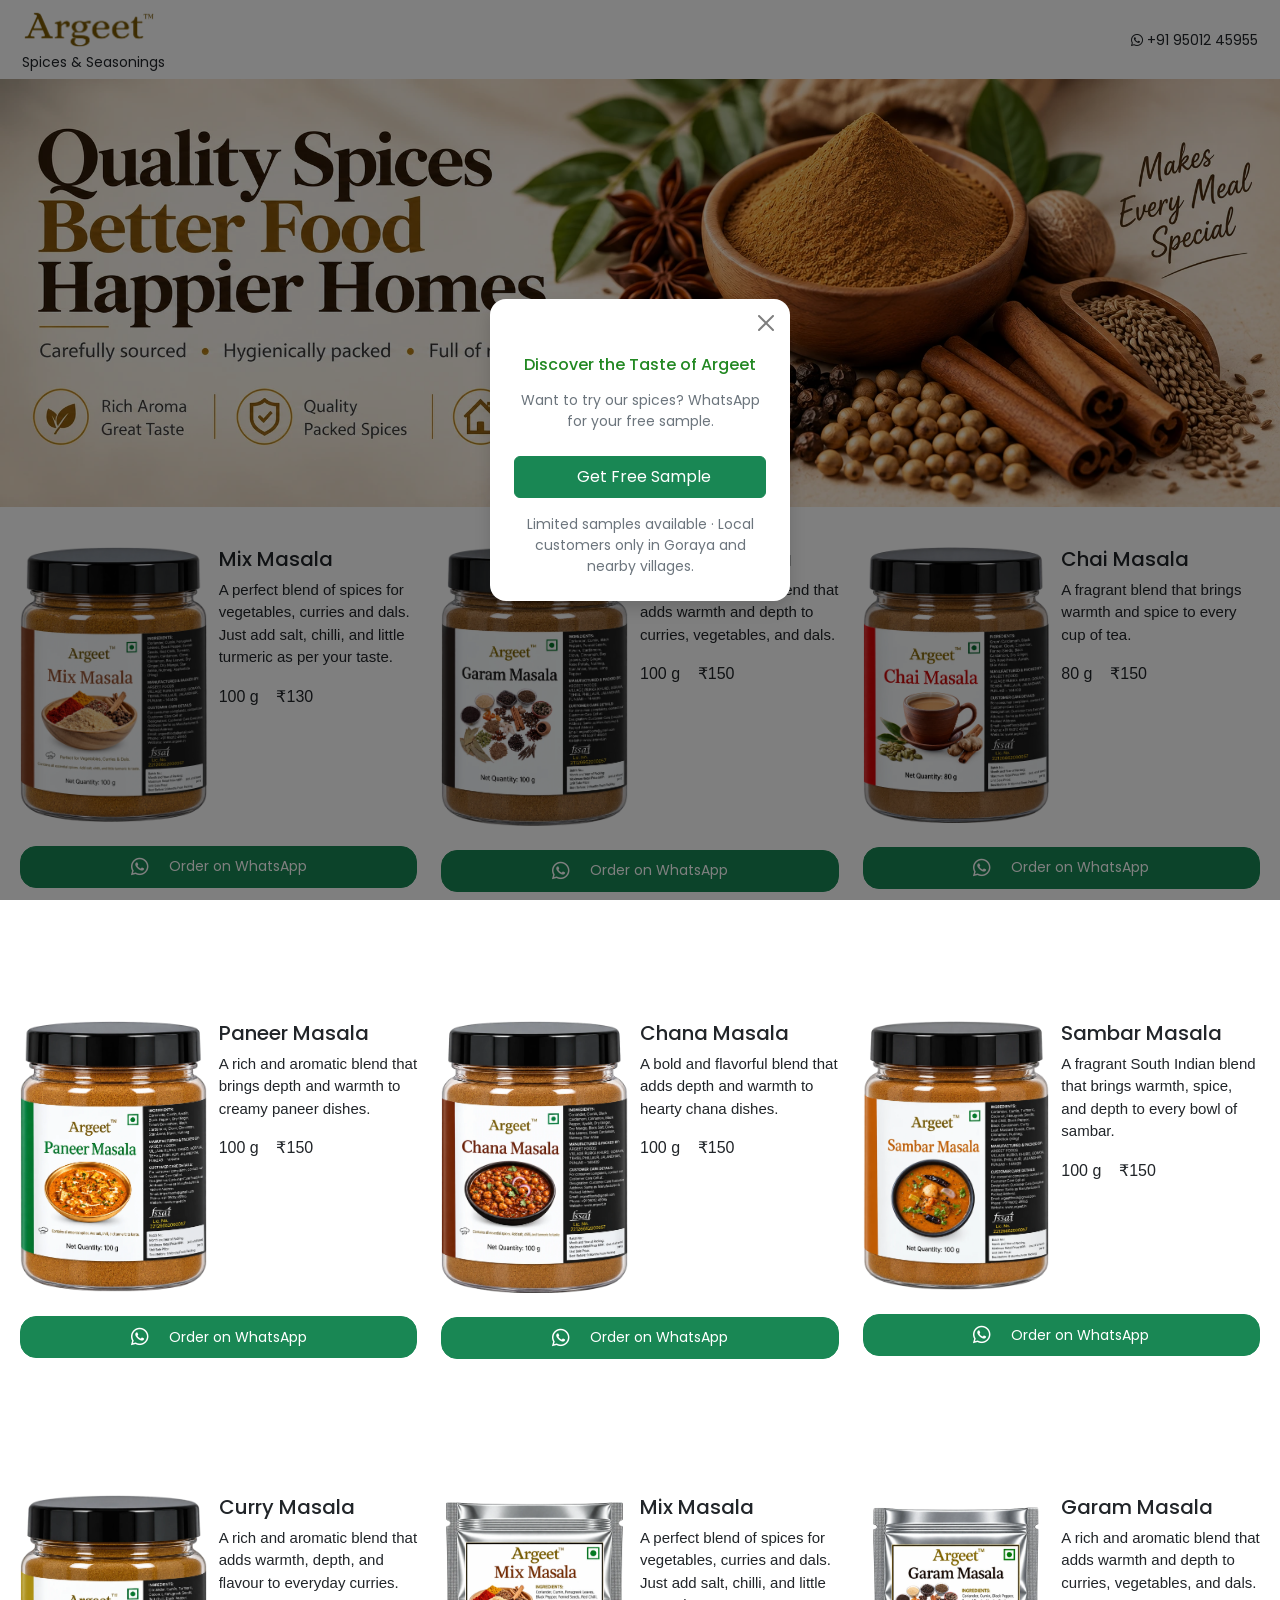
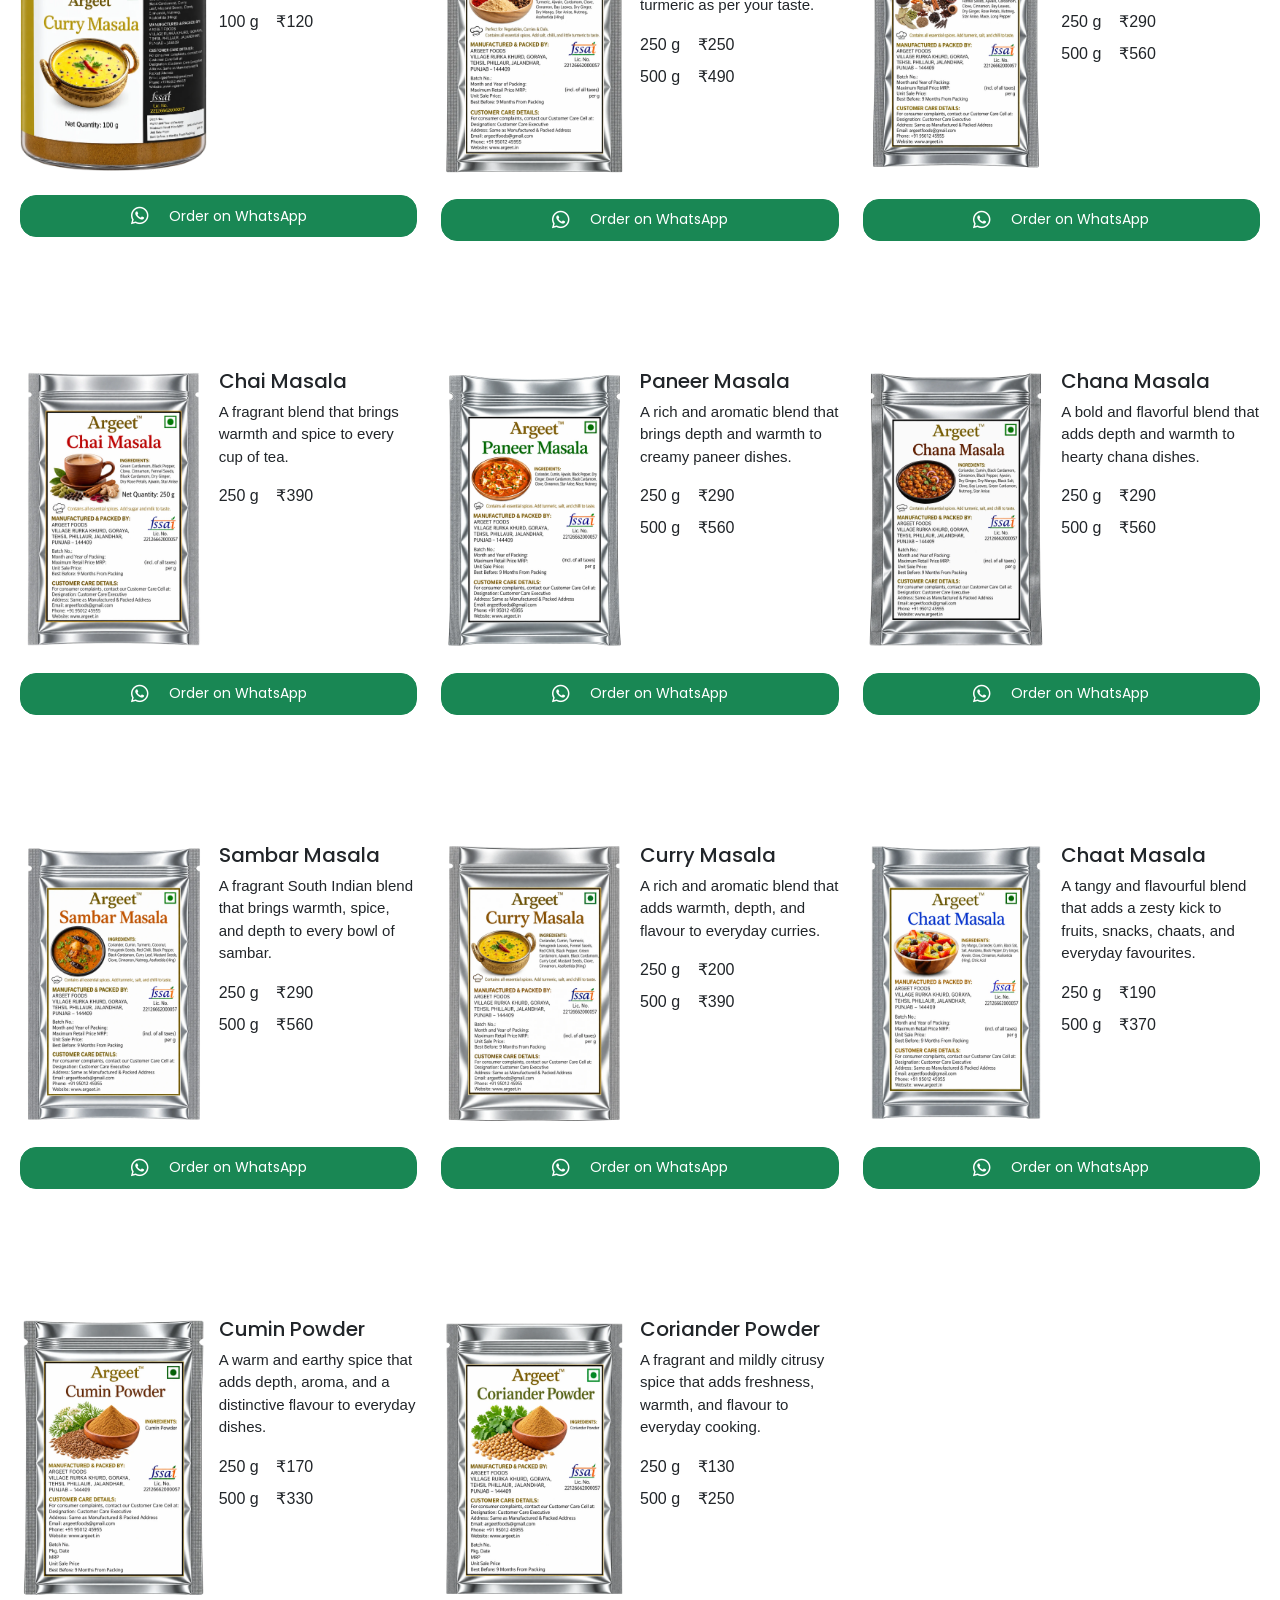
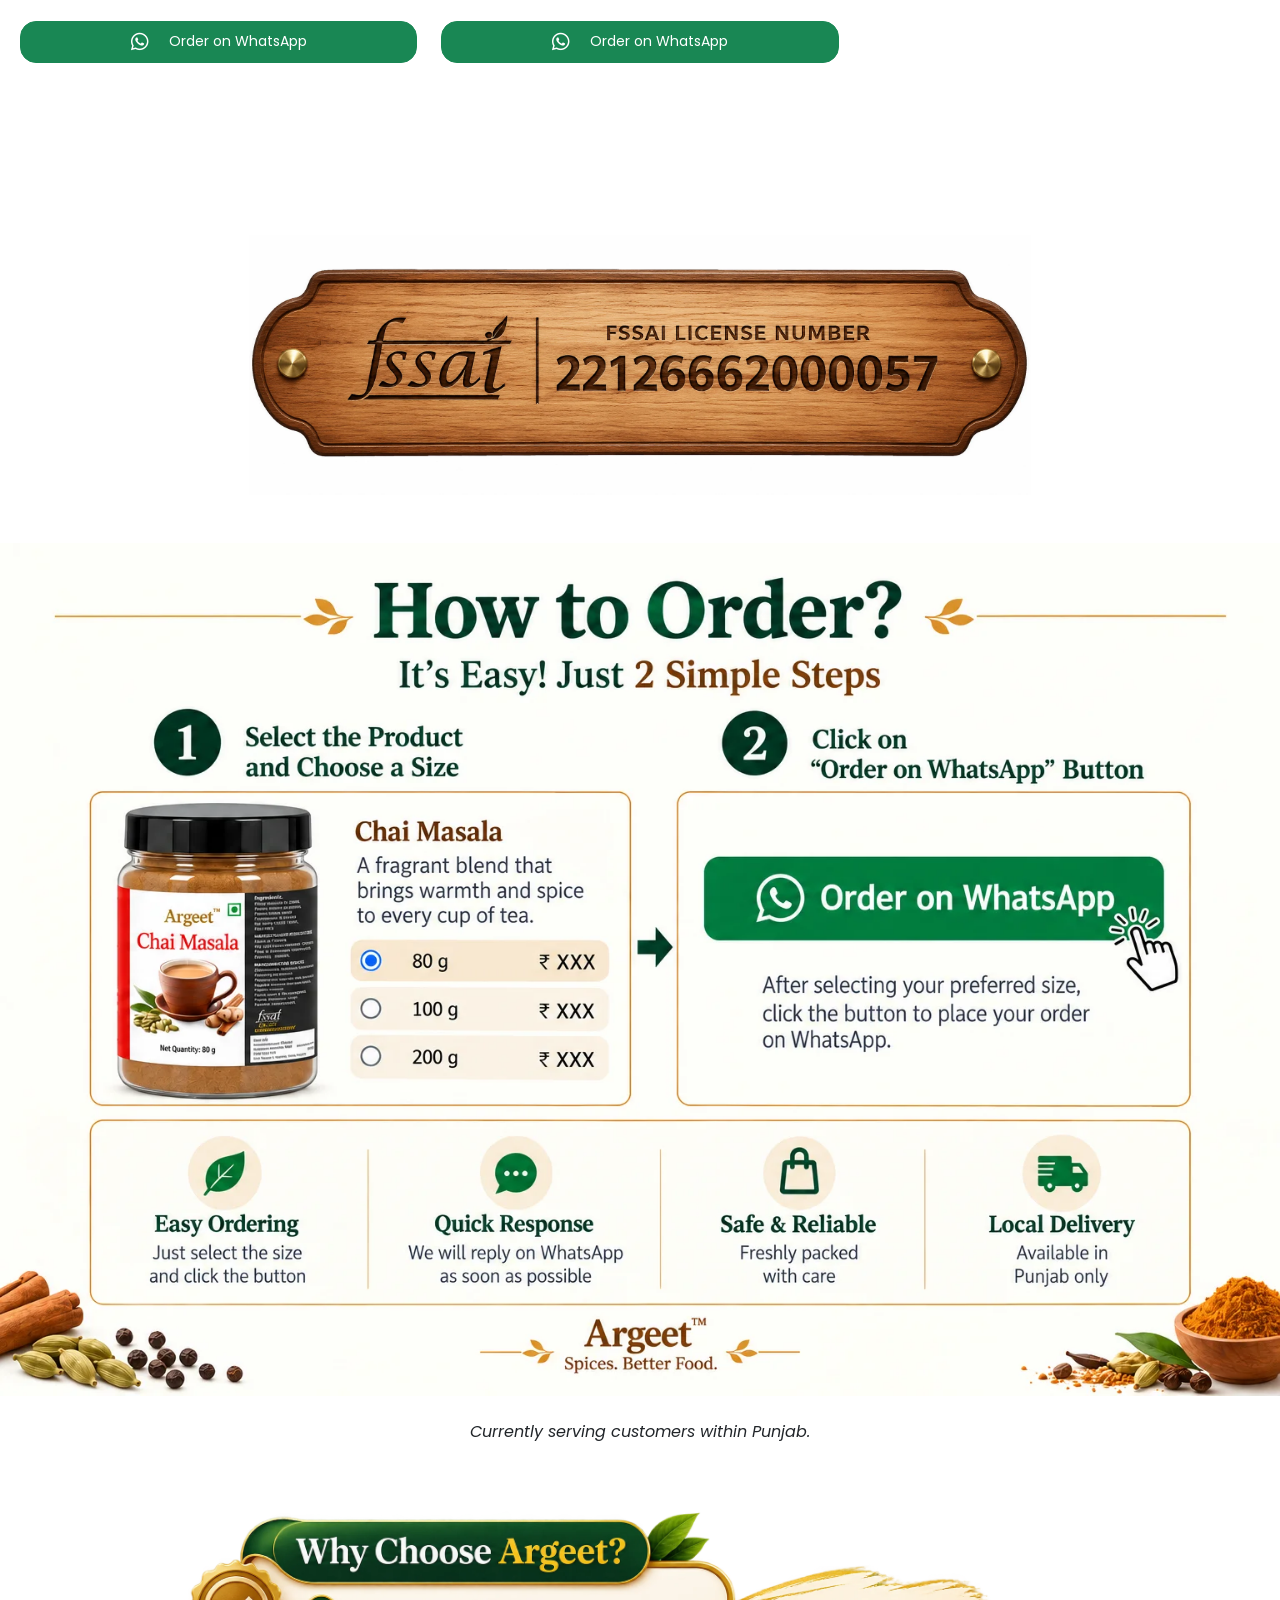
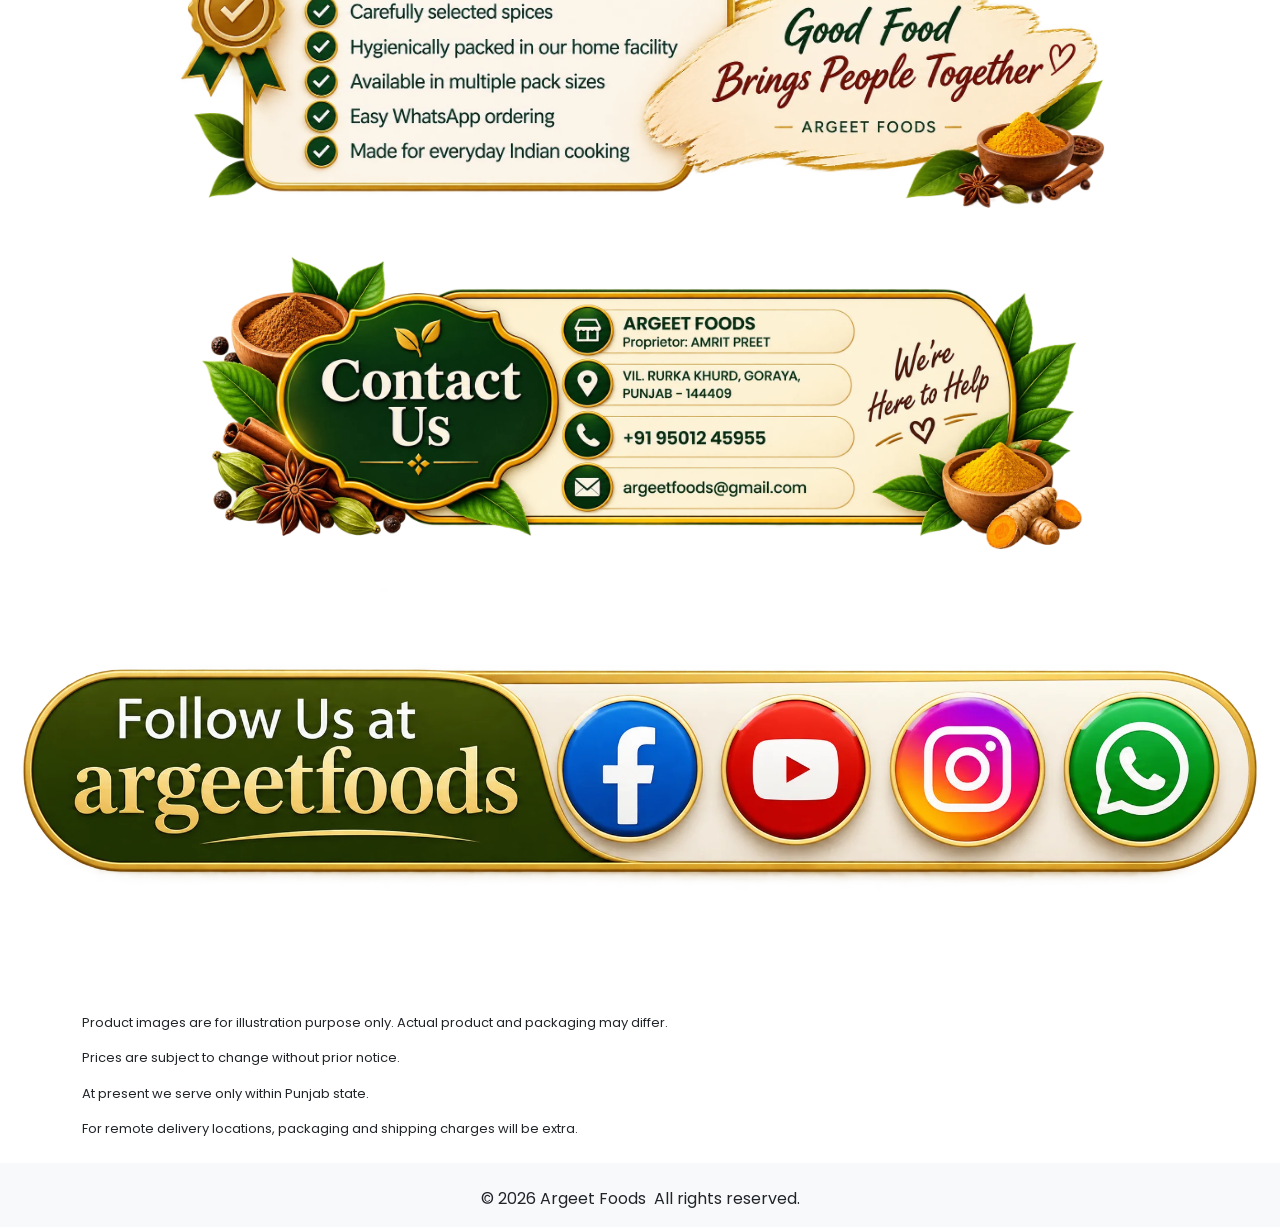
==== index.html @ 619a61b6 "changes" ====
<!doctype html>
<html lang="en">
  <head>
    <meta charset="UTF-8" />
    <meta name="viewport" content="width=device-width, initial-scale=1.0" />

    <title>ARGEET</title>

    <meta name="description" content="Argeet brings you high-quality spices and seasonings made with authentic flavors. Shop aromatic masalas and high quality ingredients for delicious cooking." />

    <link rel="icon" type="image/x-icon" href="favicon.ico" />

    <!-- Google Fonts -->
    <link rel="preconnect" href="https://fonts.googleapis.com" />
    <link rel="preconnect" href="https://fonts.gstatic.com" crossorigin />
    <link href="https://fonts.googleapis.com/css2?family=Alice&family=Courgette&family=Great+Vibes&family=Poppins:wght@300;400;500&display=swap" rel="stylesheet" />

    <!-- Bootstrap -->
    <link href="https://cdn.jsdelivr.net/npm/bootstrap@5.3.8/dist/css/bootstrap.min.css" rel="stylesheet" />

    <!-- Font Awesome -->
    <link rel="stylesheet" href="https://cdnjs.cloudflare.com/ajax/libs/font-awesome/6.7.2/css/all.min.css" />

    <!-- Custom CSS -->
    <link rel="stylesheet" href="style.css?v=4" />

    <!-- Google tag (gtag.js) -->
    <script async src="https://www.googletagmanager.com/gtag/js?id=G-N0LCTBPH5R"></script>
    <script>
      window.dataLayer = window.dataLayer || [];
      function gtag() {
        dataLayer.push(arguments);
      }
      gtag("js", new Date());

      gtag("config", "G-N0LCTBPH5R");
    </script>
  </head>

  <body>
    <!-- Topbar -->
    <header class="topbar">
      <div class="container-fluid">
        <div class="row align-items-center">
          <div class="col-6">
            <a href="/" style="text-decoration: none; color: inherit">
              <img src="images/logo.png?v=2" alt="Argeet logo" class="logo img-fluid" />
              <span style="font-size: 14px">Spices&nbsp;&&nbsp;Seasonings</span>
            </a>
          </div>

          <div class="col-6">
            <div class="d-flex justify-content-end">
              <a href="https://wa.me/919501245955" target="_blank" class="WhatsApp-link text-dark" style="text-decoration: none">
                <i class="fa-brands fa-WhatsApp"></i>
                &nbsp;
                <span style="font-size: 14px"><i class="fa-brands fa-whatsapp"></i> +91 95012 45955</span>
              </a>
            </div>
          </div>
        </div>
      </div>
    </header>

    <!-- Hero Banner -->
    <section class="hero">
      <img src="images/banner.webp?v=2" alt="Argeet spices" class="img-fluid w-100 d-none d-md-block" />

      <img src="images/banner-m.webp?v=2" alt="Argeet spices" class="img-fluid w-100 d-block d-md-none" />
    </section>

    <!-- Products -->
    <main class="container-fluid products-section">
      <div class="row g-4">
        <!-- Mix Masala -->
        <div class="col-12 col-md-6 col-lg-4">
          <div class="outer">
            <div class="row">
              <div class="col-6">
                <img src="images/MIX.webp?v=2" alt="Argeet Mix Masala Jar" class="img-fluid" />
              </div>
              <div class="col-6 ps-0">
                <div class="title">
                  <h2>Mix Masala</h2>
                </div>
                <div class="description">
                  <p>A perfect blend of spices for vegetables, curries and dals. Just add salt, chilli, and little turmeric as per your taste.</p>
                </div>
                <div class="prices">
                  <span>100 g</span>
                  &nbsp;&nbsp;
                  <span>&#x20B9;130</span>
                </div>
              </div>
            </div>
            <div class="row">
              <div class="col-12 py-4">
                <div class="wapp-btn">
                  <a class="btn btn-success rounded-4 w-order-btn d-flex align-items-center justify-content-center gap-2" href="https://wa.me/919501245955?text=Hi,%20I%20want%20to%20order%20100%20g%20Mix%20Masala.">
                    <i class="fa-brands fa-whatsapp"></i>
                    &nbsp;
                    <span>Order on WhatsApp</span>
                  </a>
                </div>
              </div>
            </div>
          </div>
        </div>

        <!-- GRM -->
        <div class="col-12 col-md-6 col-lg-4">
          <div class="outer">
            <div class="row">
              <div class="col-6">
                <img src="images/GRM.webp?v=2" alt="Argeet Garam Masala Jar" class="img-fluid" />
              </div>
              <div class="col-6 ps-0">
                <div class="title">
                  <h2>Garam Masala</h2>
                </div>
                <div class="description">
                  <p>A rich and aromatic blend that adds warmth and depth to curries, vegetables, and dals.</p>
                </div>
                <div class="prices">
                  <span>100 g</span>
                  &nbsp;&nbsp;
                  <span>&#x20B9;150</span>
                </div>
              </div>
            </div>
            <div class="row">
              <div class="col-12 py-4">
                <div class="wapp-btn">
                  <a class="btn btn-success rounded-4 w-order-btn d-flex align-items-center justify-content-center gap-2" href="https://wa.me/919501245955?text=Hi,%20I%20want%20to%20order%20100%20g%20Garam%20Masala.">
                    <i class="fa-brands fa-whatsapp"></i>
                    &nbsp;
                    <span>Order on WhatsApp</span>
                  </a>
                </div>
              </div>
            </div>
          </div>
        </div>

        <!-- CHA -->
        <div class="col-12 col-md-6 col-lg-4">
          <div class="outer">
            <div class="row">
              <div class="col-6">
                <img src="images/CHA.webp?v=2" alt="Argeet Chai Masala Jar" class="img-fluid" />
              </div>
              <div class="col-6 ps-0">
                <div class="title">
                  <h2>Chai Masala</h2>
                </div>
                <div class="description">
                  <p>A fragrant blend that brings warmth and spice to every cup of tea.</p>
                </div>
                <div class="prices">
                  <span>80 g</span>
                  &nbsp;&nbsp;
                  <span>&#x20B9;150</span>
                </div>
              </div>
            </div>
            <div class="row">
              <div class="col-12 py-4">
                <div class="wapp-btn">
                  <a class="btn btn-success rounded-4 w-order-btn d-flex align-items-center justify-content-center gap-2" href="https://wa.me/919501245955?text=Hi,%20I%20want%20to%20order%2080%20g%20Chai%20Masala.">
                    <i class="fa-brands fa-whatsapp"></i>
                    &nbsp;
                    <span>Order on WhatsApp</span>
                  </a>
                </div>
              </div>
            </div>
          </div>
        </div>

        <!-- PNR -->
        <div class="col-12 col-md-6 col-lg-4">
          <div class="outer">
            <div class="row">
              <div class="col-6">
                <img src="images/PNR.webp?v=2" alt="Argeet Paneer Masala Jar" class="img-fluid" />
              </div>
              <div class="col-6 ps-0">
                <div class="title">
                  <h2>Paneer Masala</h2>
                </div>
                <div class="description">
                  <p>A rich and aromatic blend that brings depth and warmth to creamy paneer dishes.</p>
                </div>
                <div class="prices">
                  <span>100 g</span>
                  &nbsp;&nbsp;
                  <span>&#x20B9;150</span>
                </div>
              </div>
            </div>
            <div class="row">
              <div class="col-12 py-4">
                <div class="wapp-btn">
                  <a class="btn btn-success rounded-4 w-order-btn d-flex align-items-center justify-content-center gap-2" href="https://wa.me/919501245955?text=Hi,%20I%20want%20to%20order%20100%20g%20Paneer%20Masala.">
                    <i class="fa-brands fa-whatsapp"></i>
                    &nbsp;
                    <span>Order on WhatsApp</span>
                  </a>
                </div>
              </div>
            </div>
          </div>
        </div>

        <!-- CHN -->
        <div class="col-12 col-md-6 col-lg-4">
          <div class="outer">
            <div class="row">
              <div class="col-6">
                <img src="images/CHN.webp?v=2" alt="Argeet Chana Masala Jar" class="img-fluid" />
              </div>
              <div class="col-6 ps-0">
                <div class="title">
                  <h2>Chana Masala</h2>
                </div>
                <div class="description">
                  <p>A bold and flavorful blend that adds depth and warmth to hearty chana dishes.</p>
                </div>
                <div class="prices">
                  <span>100 g</span>
                  &nbsp;&nbsp;
                  <span>&#x20B9;150</span>
                </div>
              </div>
            </div>
            <div class="row">
              <div class="col-12 py-4">
                <div class="wapp-btn">
                  <a class="btn btn-success rounded-4 w-order-btn d-flex align-items-center justify-content-center gap-2" href="https://wa.me/919501245955?text=Hi,%20I%20want%20to%20order%20100%20g%20Chana%20Masala.">
                    <i class="fa-brands fa-whatsapp"></i>
                    &nbsp;
                    <span>Order on WhatsApp</span>
                  </a>
                </div>
              </div>
            </div>
          </div>
        </div>

        <!-- SMB -->
        <div class="col-12 col-md-6 col-lg-4">
          <div class="outer">
            <div class="row">
              <div class="col-6">
                <img src="images/SMB.webp?v=2" alt="Argeet Sambar Masala Jar" class="img-fluid" />
              </div>
              <div class="col-6 ps-0">
                <div class="title">
                  <h2>Sambar Masala</h2>
                </div>
                <div class="description">
                  <p>A fragrant South Indian blend that brings warmth, spice, and depth to every bowl of sambar.</p>
                </div>
                <div class="prices">
                  <span>100 g</span>
                  &nbsp;&nbsp;
                  <span>&#x20B9;150</span>
                </div>
              </div>
            </div>
            <div class="row">
              <div class="col-12 py-4">
                <div class="wapp-btn">
                  <a class="btn btn-success rounded-4 w-order-btn d-flex align-items-center justify-content-center gap-2" href="https://wa.me/919501245955?text=Hi,%20I%20want%20to%20order%20100%20g%20Sambar%20Masala.">
                    <i class="fa-brands fa-whatsapp"></i>
                    &nbsp;
                    <span>Order on WhatsApp</span>
                  </a>
                </div>
              </div>
            </div>
          </div>
        </div>

        <!-- CRY -->
        <div class="col-12 col-md-6 col-lg-4">
          <div class="outer">
            <div class="row">
              <div class="col-6">
                <img src="images/CRY.webp?v=2" alt="Argeet Curry Masala Jar" class="img-fluid" />
              </div>
              <div class="col-6 ps-0">
                <div class="title">
                  <h2>Curry Masala</h2>
                </div>
                <div class="description">
                  <p>A rich and aromatic blend that adds warmth, depth, and flavour to everyday curries.</p>
                </div>
                <div class="prices">
                  <span>100 g</span>
                  &nbsp;&nbsp;
                  <span>&#x20B9;120</span>
                </div>
              </div>
            </div>
            <div class="row">
              <div class="col-12 py-4">
                <div class="wapp-btn">
                  <a class="btn btn-success rounded-4 w-order-btn d-flex align-items-center justify-content-center gap-2" href="https://wa.me/919501245955?text=Hi,%20I%20want%20to%20order%20100%20g%20Curry%20Masala.">
                    <i class="fa-brands fa-whatsapp"></i>
                    &nbsp;
                    <span>Order on WhatsApp</span>
                  </a>
                </div>
              </div>
            </div>
          </div>
        </div>

        <!-- MIX-P -->
        <div class="col-12 col-md-6 col-lg-4">
          <div class="outer">
            <div class="row">
              <div class="col-6">
                <img src="images/MIX-P.webp?v=2" alt="Argeet Mix Masala Pouch" class="img-fluid" />
              </div>
              <div class="col-6 ps-0">
                <div class="title">
                  <h2>Mix Masala</h2>
                </div>
                <div class="description">
                  <p>A perfect blend of spices for vegetables, curries and dals. Just add salt, chilli, and little turmeric as per your taste.</p>
                </div>
                <div class="prices">
                  <div>
                    <span>250 g</span>
                    &nbsp;&nbsp;
                    <span>&#x20B9;250</span>
                  </div>
                  <div class="pt-2">
                    <span>500 g</span>
                    &nbsp;&nbsp;
                    <span>&#x20B9;490</span>
                  </div>
                </div>
              </div>
            </div>
            <div class="row">
              <div class="col-12 py-4">
                <div class="wapp-btn">
                  <a class="btn btn-success rounded-4 w-order-btn d-flex align-items-center justify-content-center gap-2" href="https://wa.me/919501245955?text=Hi,%20I%20want%20to%20order%20Mix%20Masala.">
                    <i class="fa-brands fa-whatsapp"></i>
                    &nbsp;
                    <span>Order on WhatsApp</span>
                  </a>
                </div>
              </div>
            </div>
          </div>
        </div>

        <!-- GRM-P -->
        <div class="col-12 col-md-6 col-lg-4">
          <div class="outer">
            <div class="row">
              <div class="col-6">
                <img src="images/GRM-P.webp?v=2" alt="Argeet Garam Masala Pouch" class="img-fluid" />
              </div>
              <div class="col-6 ps-0">
                <div class="title">
                  <h2>Garam Masala</h2>
                </div>
                <div class="description">
                  <p>A rich and aromatic blend that adds warmth and depth to curries, vegetables, and dals.</p>
                </div>
                <div class="prices">
                  <div>
                    <span>250 g</span>
                    &nbsp;&nbsp;
                    <span>&#x20B9;290</span>
                  </div>
                  <div class="pt-2">
                    <span>500 g</span>
                    &nbsp;&nbsp;
                    <span>&#x20B9;560</span>
                  </div>
                </div>
              </div>
            </div>
            <div class="row">
              <div class="col-12 py-4">
                <div class="wapp-btn">
                  <a class="btn btn-success rounded-4 w-order-btn d-flex align-items-center justify-content-center gap-2" href="https://wa.me/919501245955?text=Hi,%20I%20want%20to%20order%20Garam%20Masala.">
                    <i class="fa-brands fa-whatsapp"></i>
                    &nbsp;
                    <span>Order on WhatsApp</span>
                  </a>
                </div>
              </div>
            </div>
          </div>
        </div>

        <!-- CHA -->
        <div class="col-12 col-md-6 col-lg-4">
          <div class="outer">
            <div class="row">
              <div class="col-6">
                <img src="images/CHA-P.webp?v=2" alt="Argeet Chai Masala Pouch" class="img-fluid" />
              </div>
              <div class="col-6 ps-0">
                <div class="title">
                  <h2>Chai Masala</h2>
                </div>
                <div class="description">
                  <p>A fragrant blend that brings warmth and spice to every cup of tea.</p>
                </div>
                <div class="prices">
                  <div>
                    <span>250 g</span>
                    &nbsp;&nbsp;
                    <span>&#x20B9;390</span>
                  </div>
                </div>
              </div>
            </div>
            <div class="row">
              <div class="col-12 py-4">
                <div class="wapp-btn">
                  <a class="btn btn-success rounded-4 w-order-btn d-flex align-items-center justify-content-center gap-2" href="https://wa.me/919501245955?text=Hi,%20I%20want%20to%20order%20Chai%20Masala.">
                    <i class="fa-brands fa-whatsapp"></i>
                    &nbsp;
                    <span>Order on WhatsApp</span>
                  </a>
                </div>
              </div>
            </div>
          </div>
        </div>

        <!-- PNR -->
        <div class="col-12 col-md-6 col-lg-4">
          <div class="outer">
            <div class="row">
              <div class="col-6">
                <img src="images/PNR-P.webp?v=2" alt="Argeet Paneer Masala Pouch" class="img-fluid" />
              </div>
              <div class="col-6 ps-0">
                <div class="title">
                  <h2>Paneer Masala</h2>
                </div>
                <div class="description">
                  <p>A rich and aromatic blend that brings depth and warmth to creamy paneer dishes.</p>
                </div>
                <div class="prices">
                  <div>
                    <span>250 g</span>
                    &nbsp;&nbsp;
                    <span>&#x20B9;290</span>
                  </div>
                  <div class="pt-2">
                    <span>500 g</span>
                    &nbsp;&nbsp;
                    <span>&#x20B9;560</span>
                  </div>
                </div>
              </div>
            </div>
            <div class="row">
              <div class="col-12 py-4">
                <div class="wapp-btn">
                  <a class="btn btn-success rounded-4 w-order-btn d-flex align-items-center justify-content-center gap-2" href="https://wa.me/919501245955?text=Hi,%20I%20want%20to%20order%20Paneer%20Masala.">
                    <i class="fa-brands fa-whatsapp"></i>
                    &nbsp;
                    <span>Order on WhatsApp</span>
                  </a>
                </div>
              </div>
            </div>
          </div>
        </div>

        <!-- CHN -->
        <div class="col-12 col-md-6 col-lg-4">
          <div class="outer">
            <div class="row">
              <div class="col-6">
                <img src="images/CHN-P.webp?v=2" alt="Argeet Chana Masala Pouch" class="img-fluid" />
              </div>
              <div class="col-6 ps-0">
                <div class="title">
                  <h2>Chana Masala</h2>
                </div>
                <div class="description">
                  <p>A bold and flavorful blend that adds depth and warmth to hearty chana dishes.</p>
                </div>
                <div class="prices">
                  <div>
                    <span>250 g</span>
                    &nbsp;&nbsp;
                    <span>&#x20B9;290</span>
                  </div>
                  <div class="pt-2">
                    <span>500 g</span>
                    &nbsp;&nbsp;
                    <span>&#x20B9;560</span>
                  </div>
                </div>
              </div>
            </div>
            <div class="row">
              <div class="col-12 py-4">
                <div class="wapp-btn">
                  <a class="btn btn-success rounded-4 w-order-btn d-flex align-items-center justify-content-center gap-2" href="https://wa.me/919501245955?text=Hi,%20I%20want%20to%20order%20Chana%20Masala.">
                    <i class="fa-brands fa-whatsapp"></i>
                    &nbsp;
                    <span>Order on WhatsApp</span>
                  </a>
                </div>
              </div>
            </div>
          </div>
        </div>

        <!-- SMB -->
        <div class="col-12 col-md-6 col-lg-4">
          <div class="outer">
            <div class="row">
              <div class="col-6">
                <img src="images/SMB-P.webp?v=2" alt="Argeet Sambar Masala Pouch" class="img-fluid" />
              </div>
              <div class="col-6 ps-0">
                <div class="title">
                  <h2>Sambar Masala</h2>
                </div>
                <div class="description">
                  <p>A fragrant South Indian blend that brings warmth, spice, and depth to every bowl of sambar.</p>
                </div>
                <div class="prices">
                  <div>
                    <span>250 g</span>
                    &nbsp;&nbsp;
                    <span>&#x20B9;290</span>
                  </div>
                  <div class="pt-2">
                    <span>500 g</span>
                    &nbsp;&nbsp;
                    <span>&#x20B9;560</span>
                  </div>
                </div>
              </div>
            </div>
            <div class="row">
              <div class="col-12 py-4">
                <div class="wapp-btn">
                  <a class="btn btn-success rounded-4 w-order-btn d-flex align-items-center justify-content-center gap-2" href="https://wa.me/919501245955?text=Hi,%20I%20want%20to%20order%20Sambar%20Masala.">
                    <i class="fa-brands fa-whatsapp"></i>
                    &nbsp;
                    <span>Order on WhatsApp</span>
                  </a>
                </div>
              </div>
            </div>
          </div>
        </div>

        <!-- CRY -->
        <div class="col-12 col-md-6 col-lg-4">
          <div class="outer">
            <div class="row">
              <div class="col-6">
                <img src="images/CRY-P.webp?v=2" alt="Argeet Curry Masala Pouch" class="img-fluid" />
              </div>
              <div class="col-6 ps-0">
                <div class="title">
                  <h2>Curry Masala</h2>
                </div>
                <div class="description">
                  <p>A rich and aromatic blend that adds warmth, depth, and flavour to everyday curries.</p>
                </div>
                <div class="prices">
                  <div>
                    <span>250 g</span>
                    &nbsp;&nbsp;
                    <span>&#x20B9;200</span>
                  </div>
                  <div class="pt-2">
                    <span>500 g</span>
                    &nbsp;&nbsp;
                    <span>&#x20B9;390</span>
                  </div>
                </div>
              </div>
            </div>
            <div class="row">
              <div class="col-12 py-4">
                <div class="wapp-btn">
                  <a class="btn btn-success rounded-4 w-order-btn d-flex align-items-center justify-content-center gap-2" href="https://wa.me/919501245955?text=Hi,%20I%20want%20to%20order%20Curry%20Masala.">
                    <i class="fa-brands fa-whatsapp"></i>
                    &nbsp;
                    <span>Order on WhatsApp</span>
                  </a>
                </div>
              </div>
            </div>
          </div>
        </div>

        <!-- Chaat Masala -->
        <div class="col-12 col-md-6 col-lg-4">
          <div class="outer">
            <div class="row">
              <div class="col-6">
                <img src="images/CHT-P.webp?v=2" alt="Argeet Curry Masala Pouch" class="img-fluid" />
              </div>
              <div class="col-6 ps-0">
                <div class="title">
                  <h2>Chaat Masala</h2>
                </div>
                <div class="description">
                  <p>A tangy and flavourful blend that adds a zesty kick to fruits, snacks, chaats, and everyday favourites.</p>
                </div>
                <div class="prices">
                  <div>
                    <span>250 g</span>
                    &nbsp;&nbsp;
                    <span>&#x20B9;190</span>
                  </div>
                  <div class="pt-2">
                    <span>500 g</span>
                    &nbsp;&nbsp;
                    <span>&#x20B9;370</span>
                  </div>
                </div>
              </div>
            </div>
            <div class="row">
              <div class="col-12 py-4">
                <div class="wapp-btn">
                  <a class="btn btn-success rounded-4 w-order-btn d-flex align-items-center justify-content-center gap-2" href="https://wa.me/919501245955?text=Hi,%20I%20want%20to%20order%20Chaat%20Masala.">
                    <i class="fa-brands fa-whatsapp"></i>
                    &nbsp;
                    <span>Order on WhatsApp</span>
                  </a>
                </div>
              </div>
            </div>
          </div>
        </div>

        <!-- Cumin Powder -->
        <div class="col-12 col-md-6 col-lg-4">
          <div class="outer">
            <div class="row">
              <div class="col-6">
                <img src="images/CUMIN-P.webp?v=2" alt="Argeet Curry Masala Pouch" class="img-fluid" />
              </div>
              <div class="col-6 ps-0">
                <div class="title">
                  <h2>Cumin Powder</h2>
                </div>
                <div class="description">
                  <p>A warm and earthy spice that adds depth, aroma, and a distinctive flavour to everyday dishes.</p>
                </div>
                <div class="prices">
                  <div>
                    <span>250 g</span>
                    &nbsp;&nbsp;
                    <span>&#x20B9;170</span>
                  </div>
                  <div class="pt-2">
                    <span>500 g</span>
                    &nbsp;&nbsp;
                    <span>&#x20B9;330</span>
                  </div>
                </div>
              </div>
            </div>
            <div class="row">
              <div class="col-12 py-4">
                <div class="wapp-btn">
                  <a class="btn btn-success rounded-4 w-order-btn d-flex align-items-center justify-content-center gap-2" href="https://wa.me/919501245955?text=Hi,%20I%20want%20to%20order%20Cumin%20Powder.">
                    <i class="fa-brands fa-whatsapp"></i>
                    &nbsp;
                    <span>Order on WhatsApp</span>
                  </a>
                </div>
              </div>
            </div>
          </div>
        </div>

        <!-- Coriander Powder -->
        <div class="col-12 col-md-6 col-lg-4">
          <div class="outer">
            <div class="row">
              <div class="col-6">
                <img src="images/CORIANDER-P.webp?v=2" alt="Argeet Curry Masala Pouch" class="img-fluid" />
              </div>
              <div class="col-6 ps-0">
                <div class="title">
                  <h2>Coriander Powder</h2>
                </div>
                <div class="description">
                  <p>A fragrant and mildly citrusy spice that adds freshness, warmth, and flavour to everyday cooking.</p>
                </div>
                <div class="prices">
                  <div>
                    <span>250 g</span>
                    &nbsp;&nbsp;
                    <span>&#x20B9;130</span>
                  </div>
                  <div class="pt-2">
                    <span>500 g</span>
                    &nbsp;&nbsp;
                    <span>&#x20B9;250</span>
                  </div>
                </div>
              </div>
            </div>
            <div class="row">
              <div class="col-12 py-4">
                <div class="wapp-btn">
                  <a class="btn btn-success rounded-4 w-order-btn d-flex align-items-center justify-content-center gap-2" href="https://wa.me/919501245955?text=Hi,%20I%20want%20to%20order%20Coriander%20Powder.">
                    <i class="fa-brands fa-whatsapp"></i>
                    &nbsp;
                    <span>Order on WhatsApp</span>
                  </a>
                </div>
              </div>
            </div>
          </div>
        </div>

        <!-- Add more products here -->
      </div>
    </main>

    <div class="row">
      <div class="col-md-12">
        <div class="p-5">
          <img src="images/fssai-plate.webp?v=2" class="img-fluid desktop-only desktop-fssai" alt="How Delivery" alt="Argeet FSSAI License Number Plate" />
          <img src="images/fssai-plate-mobile.webp?v=2" class="img-fluid mobile-only" alt="Argeet FSSAI License Number Plate" />
        </div>
      </div>
    </div>

    <div class="row">
      <div class="col-md-12">
        <div class="d-flex justify-content-center">
          <img src="images/howto.webp?v=2" class="img-fluid desktop-only" alt="How to order Argeet Spices" />
          <img src="images/howto-m.webp?v=2" class="img-fluid mobile-only" alt="How to order Argeet Spices" />
        </div>

        <div class="py-4 text-center">
          <p>
            <em>Currently serving customers within Punjab.</em>
          </p>
        </div>
      </div>
    </div>

    <div class="row">
      <div class="col-md-12 py-2">
        <div class="px-5">
          <img src="images/why.webp?v=2" class="img-fluid desktop-only" alt="Why Choose Argeet Spices" style="padding-left: 10%; padding-right: 10%" />
          <img src="images/why-m.webp?v=2" class="img-fluid mobile-only" alt="Why Choose Argeet Spices" />
        </div>
      </div>
    </div>

    <div class="row">
      <div class="col-md-12 py-2">
        <img src="images/contact-details.webp?v=2" alt="Argeet Contact details" class="img-fluid desktop-only" style="padding-left: 15%; padding-right: 15%" />
        <img src="images/contact-details-m.webp?v=2" alt="Argeet Contact details" class="img-fluid mobile-only" />
      </div>
    </div>

    <div class="row">
      <div class="col-md-12 py-2">
        <img src="images/follow-us.webp?v=2" alt="Argeet Contact details" class="img-fluid" />
      </div>
    </div>

    <div class="row">
      <div class="col-md-12 my-2">
        <div class="container" style="font-size: 13px">
          <p>Product images are for illustration purpose only. Actual product and packaging may differ.</p>
          <p>Prices are subject to change without prior notice.</p>
          <p>At present we serve only within Punjab state.</p>
          <p>For remote delivery locations, packaging and shipping charges will be extra.</p>
        </div>
      </div>
    </div>

    <div class="row">
      <div class="col-md-12 copy-right bg-light pt-4">
        <p class="text-center">&copy; 2026 <span>Argeet Foods</span> &nbsp;All rights reserved.</p>
      </div>
    </div>

    <!-- Free Sample Modal -->
    <div class="modal fade" id="freeSampleModal" tabindex="-1" aria-labelledby="freeSampleModalLabel" aria-hidden="true">
      <div class="modal-dialog modal-dialog-centered modal-sm">
        <div class="modal-content border-0 rounded-4 shadow">
          <div class="modal-header border-0 pb-0">
            <button type="button" class="btn-close" data-bs-dismiss="modal" aria-label="Close"></button>
          </div>

          <div class="modal-body text-center p-4">
            <h6 class="mb-2 pb-2" style="color: #228822">Discover the Taste of Argeet</h6>

            <p class="text-secondary small mb-4">Want to try our spices? WhatsApp for your free sample.</p>

            <a href="https://wa.me/9501245955?text=Hi%2C%20I%20want%20to%20order%20free%20spice%20sample." target="_blank" rel="noopener" class="btn btn-success w-100 py-2">
              <i class="bi bi-whatsapp me-2"></i>
              Get Free Sample
            </a>

            <small class="text-secondary d-block mt-3"> Limited samples available · Local customers only in Goraya and nearby villages. </small>
          </div>
        </div>
      </div>
    </div>

    <!-- Bootstrap JS -->
    <script src="https://cdn.jsdelivr.net/npm/bootstrap@5.3.8/dist/js/bootstrap.bundle.min.js"></script>

    <script>
      function setSize(x, y) {
        var str = "https://wa.me/919501245955?text=Hi,%20I%20want%20to%20order%20" + x;
        let ele = document.getElementById("ws-" + y).setAttribute("href", str);
      }
    </script>

    <script>
      document.addEventListener("DOMContentLoaded", function () {
        const modalElement = document.getElementById("freeSampleModal");

        if (modalElement && window.bootstrap) {
          const sampleModal = new bootstrap.Modal(modalElement, {
            backdrop: true,
            keyboard: true,
          });

          sampleModal.show();
        }
      });
    </script>
  </body>
</html>
---- style.css ----
/* ========================================
   GENERAL
======================================== */

* {
    box-sizing: border-box;
}

body {
    margin: 0;
    background-color: #ffffff;
    font-family: "Poppins", sans-serif;
}

.outer {
    height: 50vh;
    padding-top: 10px;
    padding-bottom: 10px;
}

.outer img {
    max-height: 400px;
}

.description {
    font-size: 15px;
    font-family: sans-serif;
}

.prices {
    font-family: sans-serif;
}

.title h2 {
    font-size: 20px;
}




























/* ========================================
   TOPBAR
======================================== */

.topbar {
    min-height: 55px;
    padding: 5px 10px;
    background-color: #ffffff;
}

.logo {
    display: block;
    width: auto;
    height: 45px;
}

.top-order-btn {
    white-space: nowrap;
    font-size: 14px;
}

.top-order-btn i {
    margin-right: 6px;
}


/* ========================================
   HERO BANNER
======================================== */

.hero {
    width: 100%;
    overflow: hidden;
}

.hero img {
    display: block;
    width: 100%;
    height: auto;
}


/* ========================================
   PRODUCTS SECTION
======================================== */

.products-section {
    padding: 30px 20px;
}


/* ========================================
   PRODUCT CARD
======================================== */

.product-card {
    position: relative;
    height: 100%;
    padding: 12px;
    overflow: hidden;
    border: 1px solid #eae0d1;
    border-radius: 12px;
    background-color: #ffffff;
}


/* ========================================
   PRODUCT IMAGE
======================================== */

.product-image-column {
    position: relative;
    display: flex;
    align-items: center;
    justify-content: center;
}

.card-image {
    position: relative;
    z-index: 2;
    display: block;
    width: 100%;
    height: auto;
}





/* ========================================
   PRODUCT DETAILS
======================================== */

.product-details {
    display: flex;
    flex-direction: column;
    padding: 10px 4px;
}

.product-details h2 {
    margin: 0 0 8px;
    font-family: "Alice", serif;
    font-size: 21px;
    line-height: 1.2;
    color: #4c2d12;
}

.product-details p {
    margin: 0 0 12px;
    color: #524b41;
    font-size: 15px;
    line-height: 1.4;
    height: 70px;
    font-family: sans-serif;
}


/* ========================================
   PRICE
======================================== */

.price-list {
    width: 115px;
    font-family: sans-serif;
    height: 60px;
    font-size: 16px;
    color: #333333;
    position: relative;
    bottom: -36px;
}

.price-bar {
    display: flex;
    align-items: center;
    justify-content: space-between;
    padding: 4px 10px;
    margin-bottom: 15px;
    background-color: #f1e0cb;
    color: #4c2d12;    
    font-size: 15px;      
    cursor: pointer;  
}




/* ========================================
   WHATSAPP ORDER BUTTON
======================================== */

.w-order-btn {
    padding: 8px 5px;
    white-space: normal;        
}

.w-order-btn i {
    flex-shrink: 0;
    font-size: 20px;
}

.w-order-btn span {
    font-size: 14px;
    line-height: 1.2;
}


/* ========================================
   TABLET
======================================== */

@media (max-width: 991.98px) {

    .products-section {
        padding: 25px 15px;
    }

    .product-card {
        padding: 10px;
    }

    .product-details {
        padding: 8px 3px;
    }

    .product-details h2 {
        font-size: 19px;
    }

    .product-details p {
        font-size: 13px;
    }

    .price-bar {
        padding: 7px 8px;        
    }

    .w-order-btn span {
        font-size: 14px;
    }


}


/* ========================================
   MOBILE
======================================== */

@media (max-width: 575.98px) {

    .topbar {
        min-height: 52px;
        padding: 4px 8px;
    }

    .logo {
        height: 42px;
    }

    .top-order-btn {
        padding: 7px 10px;
        font-size: 13px;
    }

    .products-section {
        padding: 15px 10px;
    }

    .product-card {
        padding: 9px;
        border-radius: 11px;
    }

    /*
       Keep the product card horizontal.
       The image stays on the left
       and details stay on the right.
    */

    .product-details {
        padding: 1px 2px;
    }

    .product-details h2 {
        margin-bottom: 7px;
        font-size: 25px;
    }

    .product-details p {
        margin-bottom: 10px;
        font-size: 16px;
        line-height: 1.35;
    }

    .price-bar {
        padding: 7px 7px;
        margin-bottom: 8px;        
    }

    .w-order-btn {
        padding: 7px 4px;
    }

    .w-order-btn i {
        font-size: 18px;
    }

    .w-order-btn span {
        font-size: 15px;
    }


}


/* ========================================
   SMALL PHONES
======================================== */

@media (max-width: 380px) {

    .topbar {
        padding-left: 5px;
        padding-right: 5px;
    }

    .logo {
        height: 38px;
    }

    .top-order-btn {
        padding: 7px 10px;
    }

    .top-order-btn span {
        display: none;
    }

    .top-order-btn i {
        margin-right: 0;
        font-size: 18px;
    }

    .products-section {
        padding: 12px 8px;
    }

    .product-card {
        padding: 7px;
        border: none;
    }

    .product-details {        
        padding-bottom: 5px;
        padding-left: 1px;
        padding-right: 10px;
    }

    .product-details h2 {
        margin-bottom: 5px;
        font-size: 21px;
    }

    .product-details p {
        margin-bottom: 2px;
        font-size: 13px;
        line-height: 1.3;
    }

    .price-bar {
        padding: 2px 9px;
        margin-bottom: 15px;                
    }

    .w-order-btn {
        padding: 6px 3px;
        gap: 4px !important;
    }

    .w-order-btn i {
        font-size: 16px;
    }

    .w-order-btn span {
        font-size: 14px;
    }
}


.desktop-only {
    display: block;
}

.mobile-only {
    display: none;
}

@media screen and (max-width: 767px) {

    .desktop-only {
        display: none;
    }

    .mobile-only {
        display: block;
    }
}

html,
body {
    overflow-x: hidden;
}

@media (max-width: 767.98px) {
    html,
    body {
        scrollbar-width: none;
        -ms-overflow-style: none;
    }

    html::-webkit-scrollbar,
    body::-webkit-scrollbar {
        display: none;
    }
}

.desktop-fssai {
    width: 66%;
    margin: auto;
}
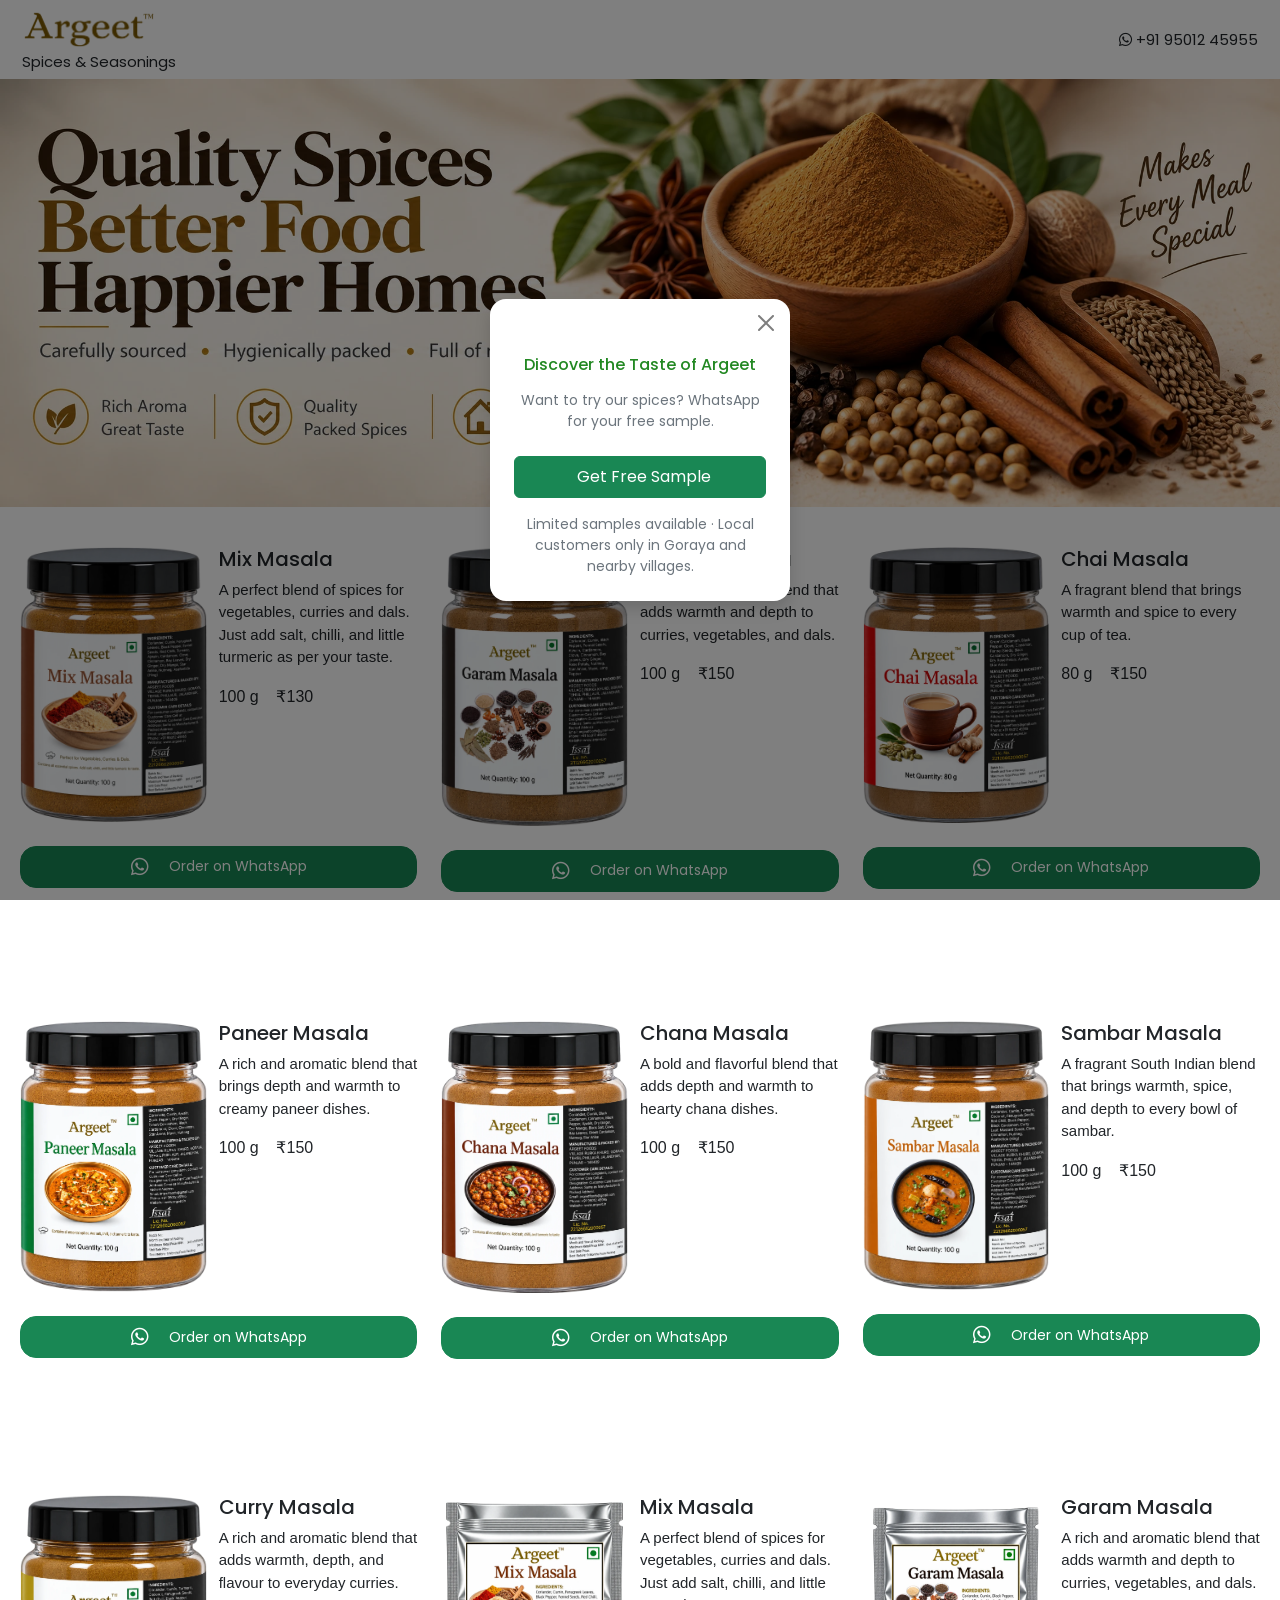
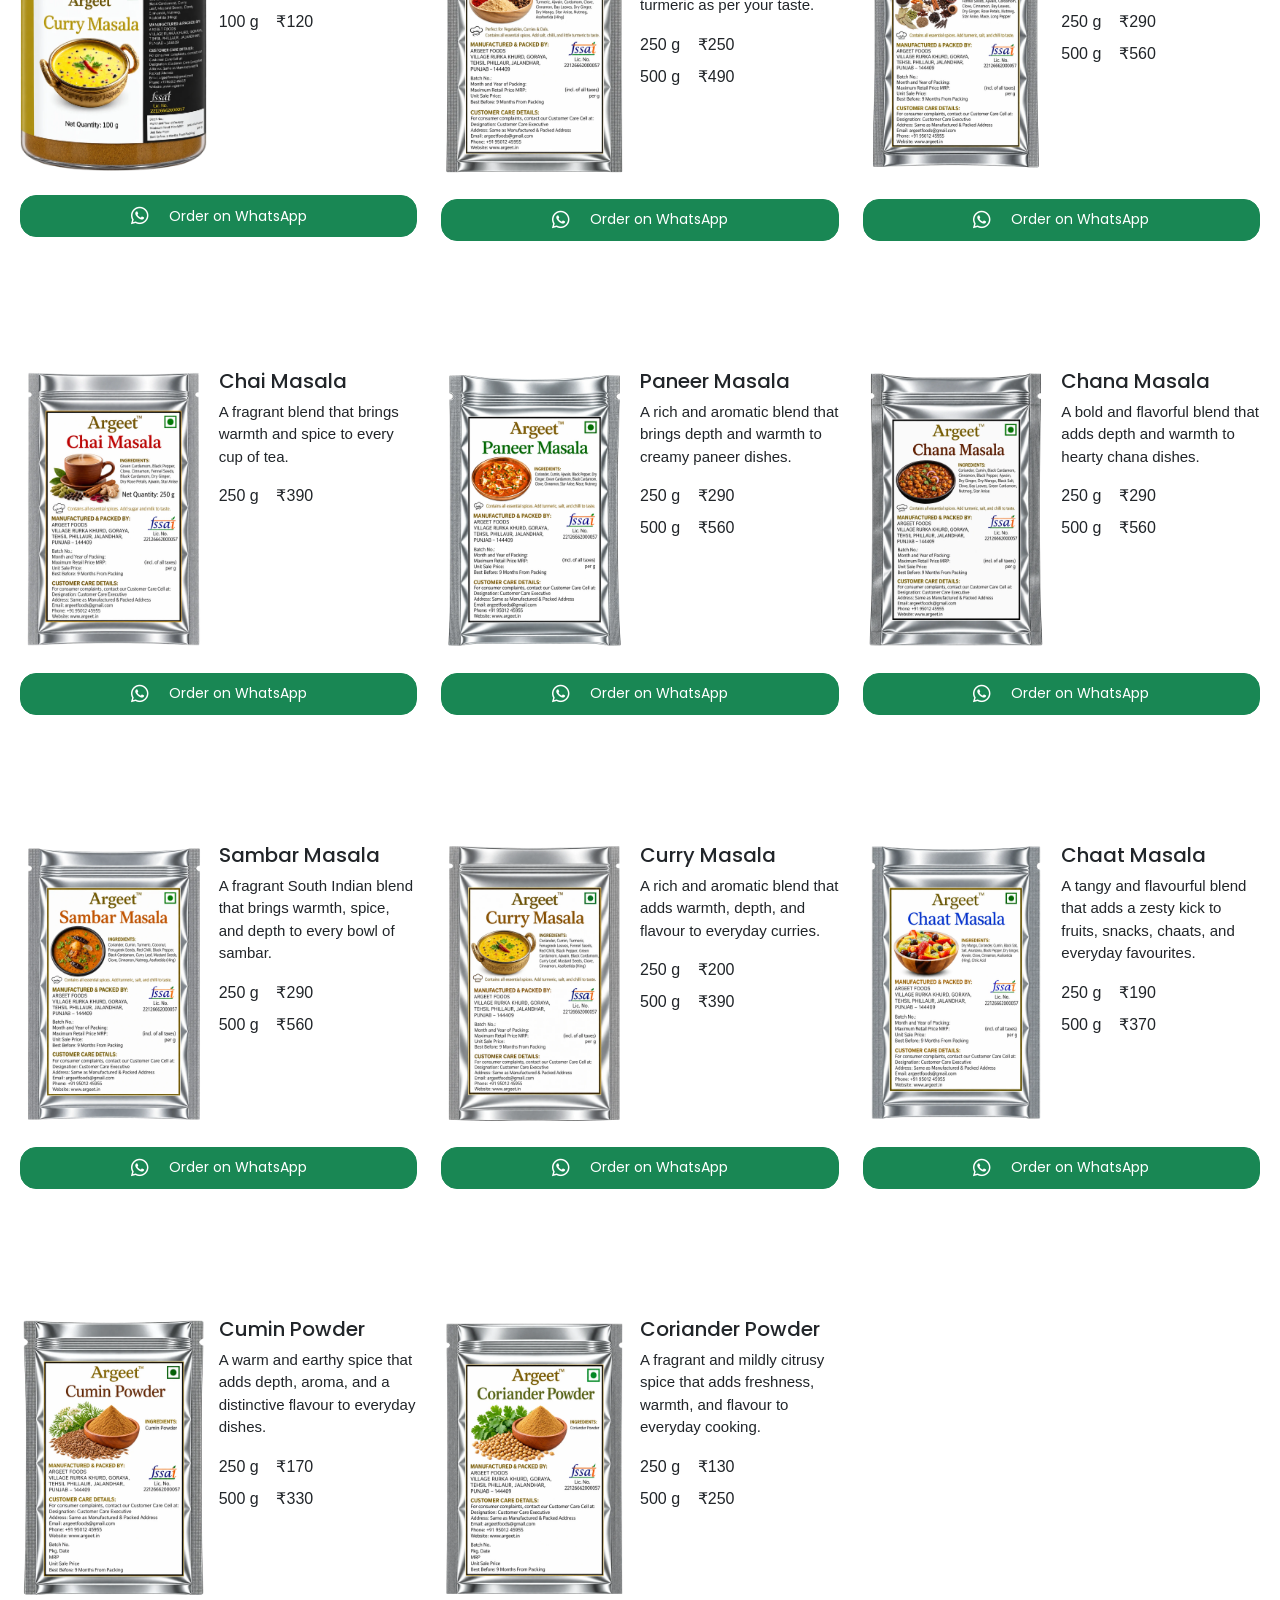
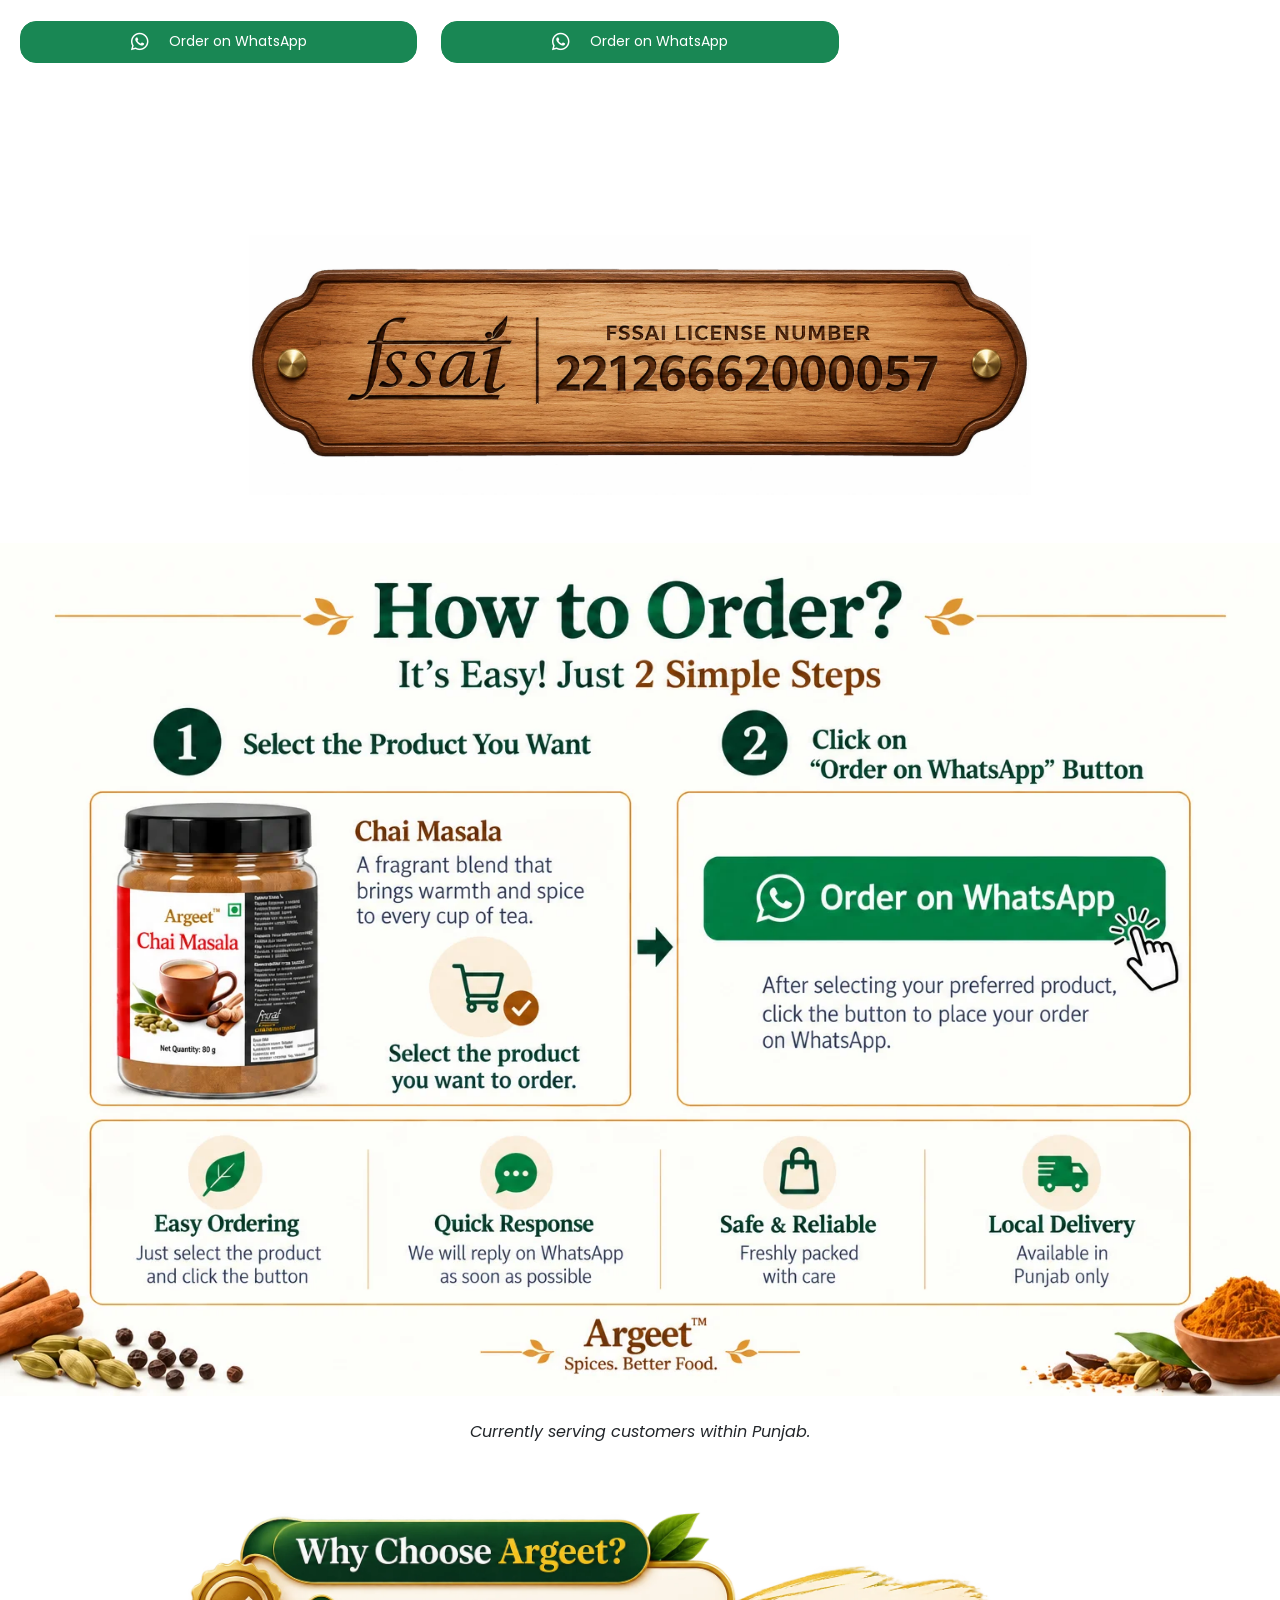
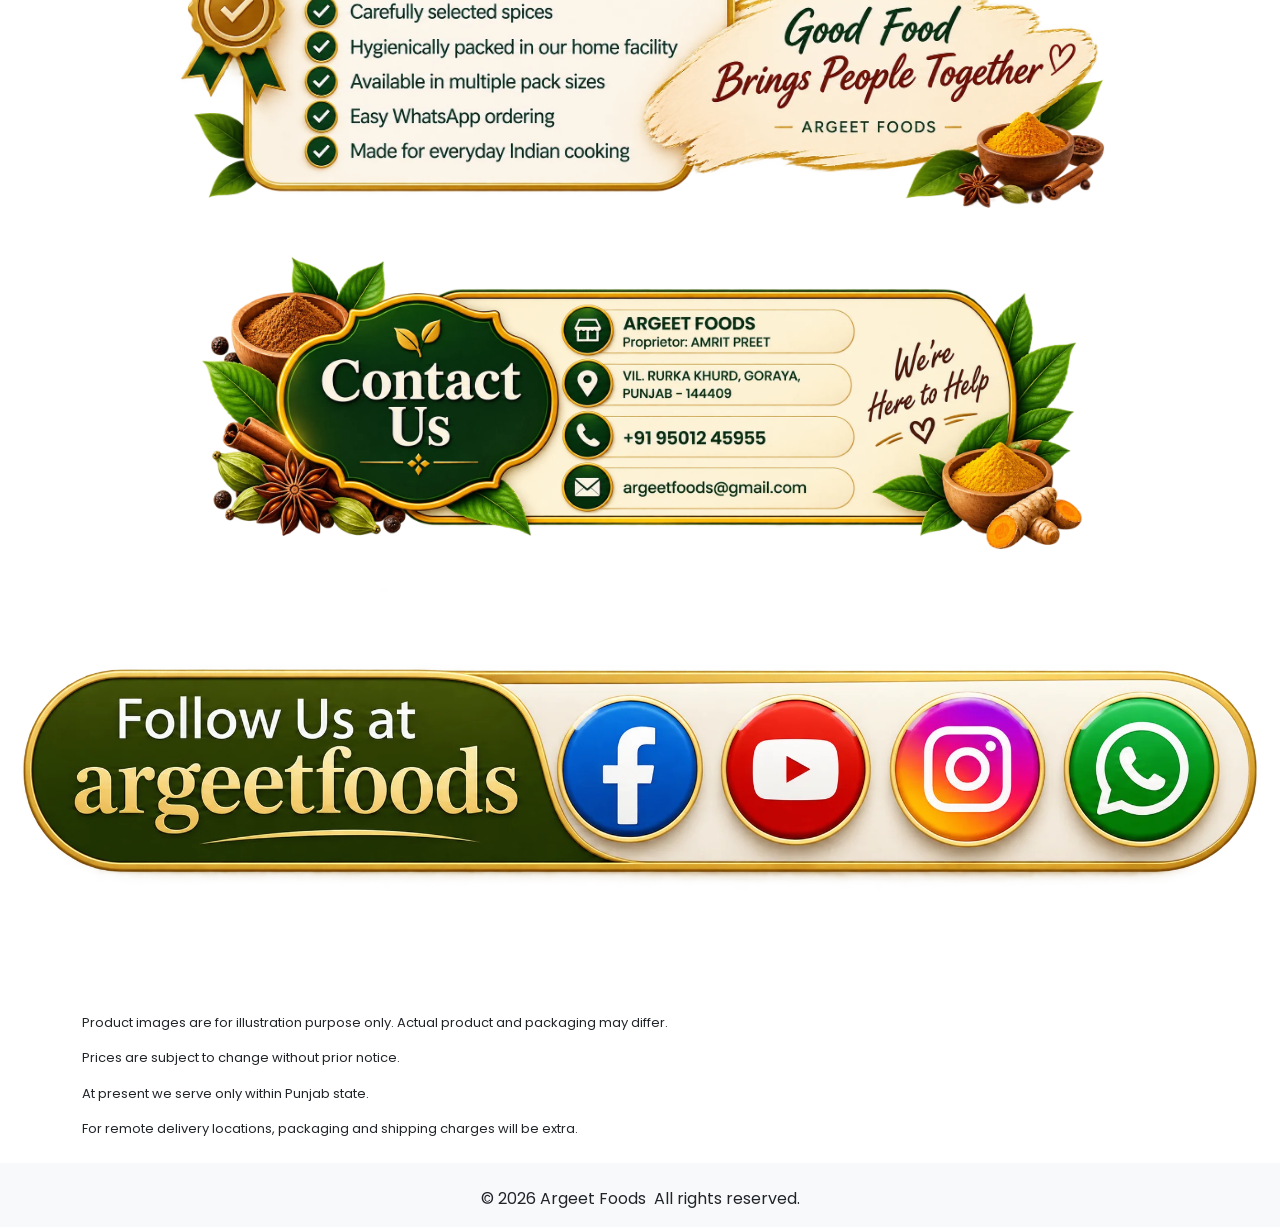
==== commit e0ab699a: "changes" ====
--- a/index.html
+++ b/index.html
@@ -45,7 +45,7 @@
           <div class="col-6">
             <a href="/" style="text-decoration: none; color: inherit">
               <img src="images/logo.png?v=2" alt="Argeet logo" class="logo img-fluid" />
-              <span style="font-size: 14px">Spices&nbsp;&&nbsp;Seasonings</span>
+              <span style="font-size: 15px">Spices&nbsp;&&nbsp;Seasonings</span>
             </a>
           </div>
 
@@ -54,7 +54,7 @@
               <a href="https://wa.me/919501245955" target="_blank" class="WhatsApp-link text-dark" style="text-decoration: none">
                 <i class="fa-brands fa-WhatsApp"></i>
                 &nbsp;
-                <span style="font-size: 14px"><i class="fa-brands fa-whatsapp"></i> +91 95012 45955</span>
+                <span style="font-size: 15px"><i class="fa-brands fa-whatsapp"></i> +91 95012 45955</span>
               </a>
             </div>
           </div>
@@ -748,8 +748,8 @@
     <div class="row">
       <div class="col-md-12">
         <div class="d-flex justify-content-center">
-          <img src="images/howto.webp?v=2" class="img-fluid desktop-only" alt="How to order Argeet Spices" />
-          <img src="images/howto-m.webp?v=2" class="img-fluid mobile-only" alt="How to order Argeet Spices" />
+          <img src="images/howto.webp?v=3" class="img-fluid desktop-only" alt="How to order Argeet Spices" />
+          <img src="images/howto-m.webp?v=3" class="img-fluid mobile-only" alt="How to order Argeet Spices" />
         </div>
 
         <div class="py-4 text-center">
@@ -847,5 +847,6 @@
         }
       });
     </script>
+    
   </body>
 </html>
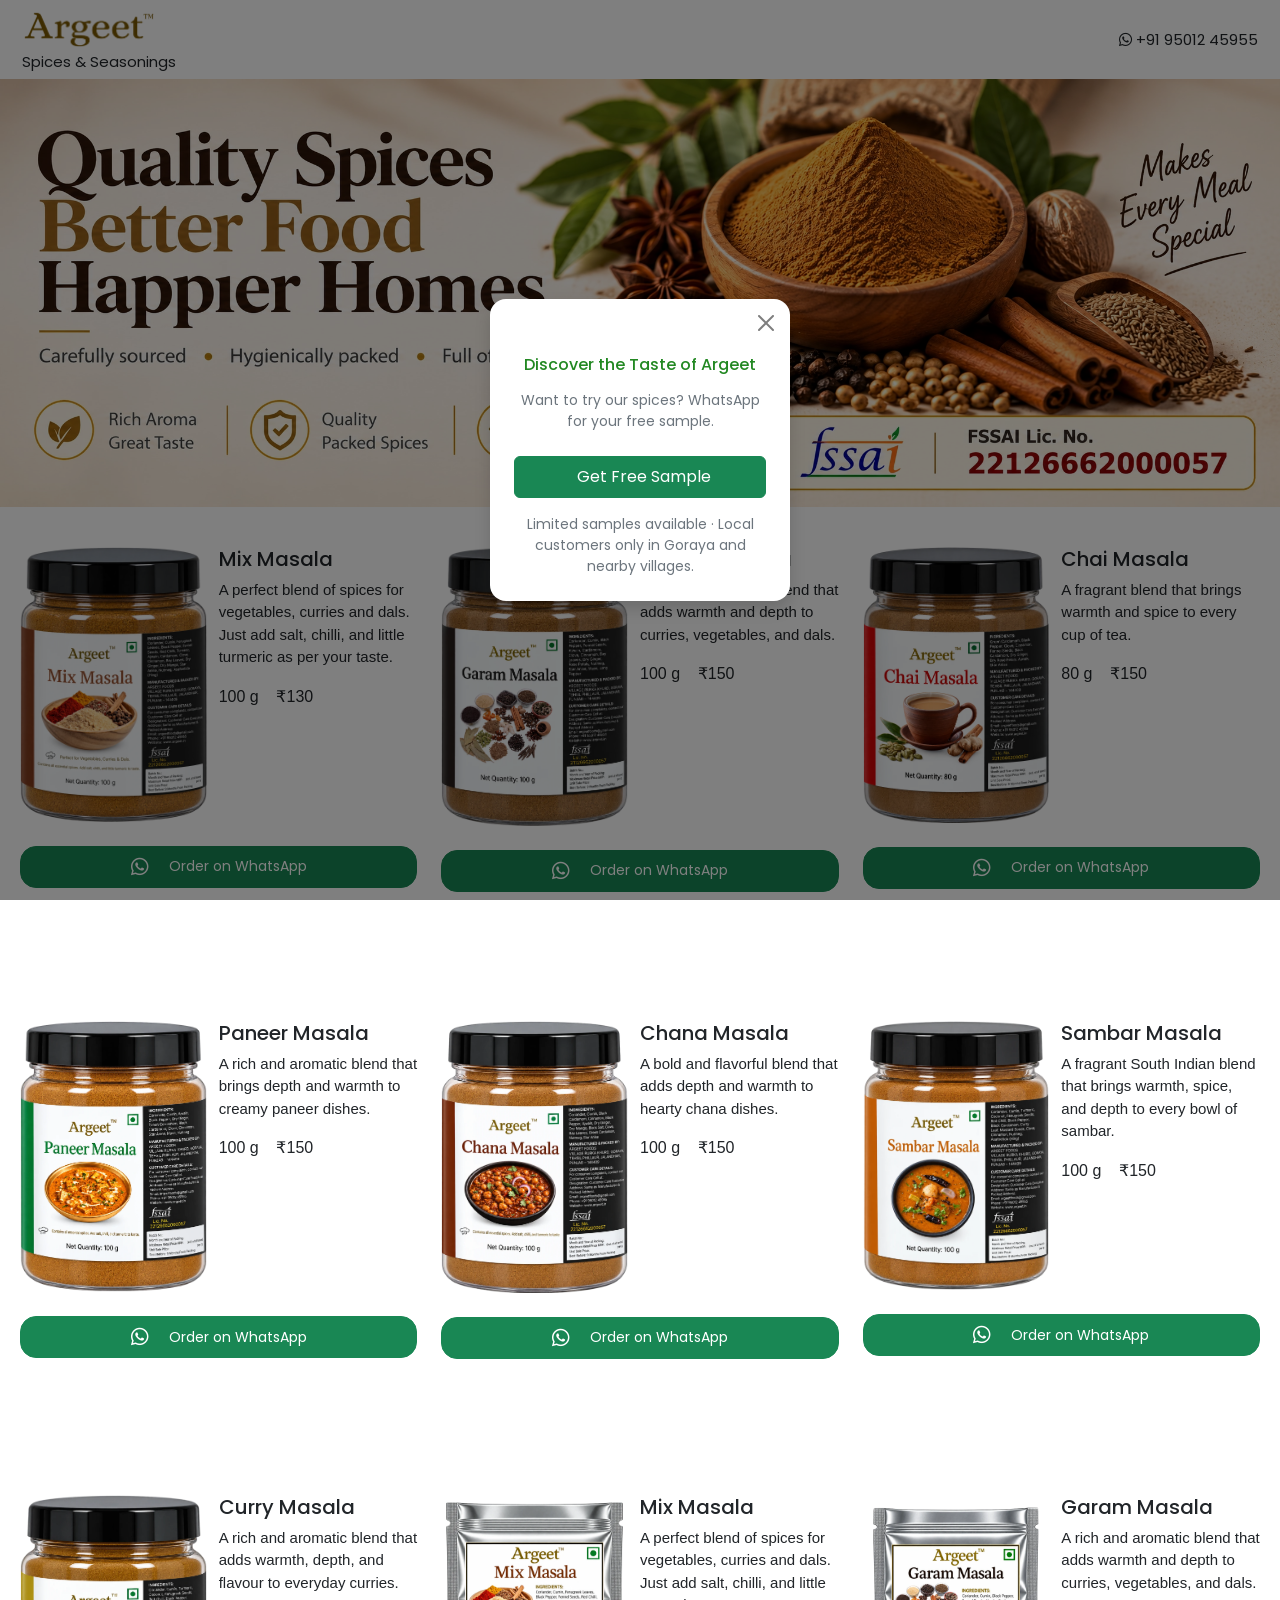
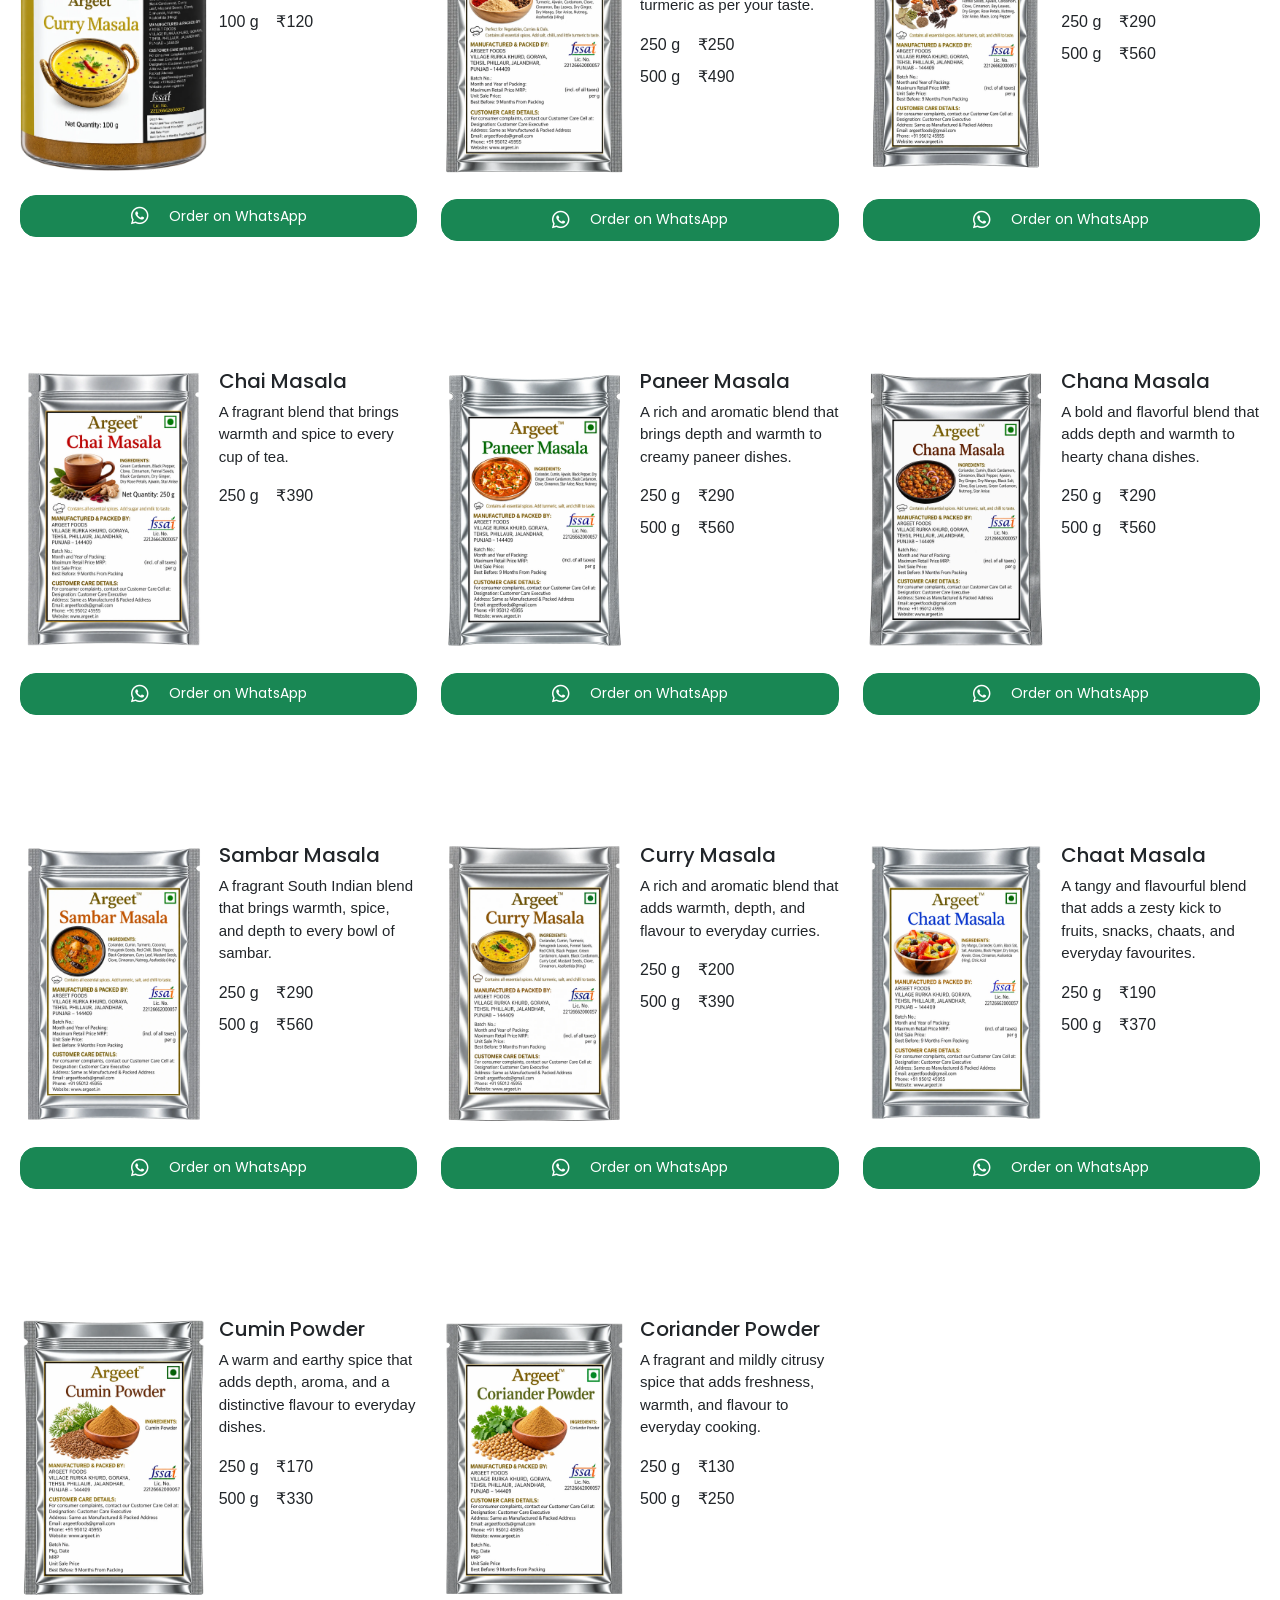
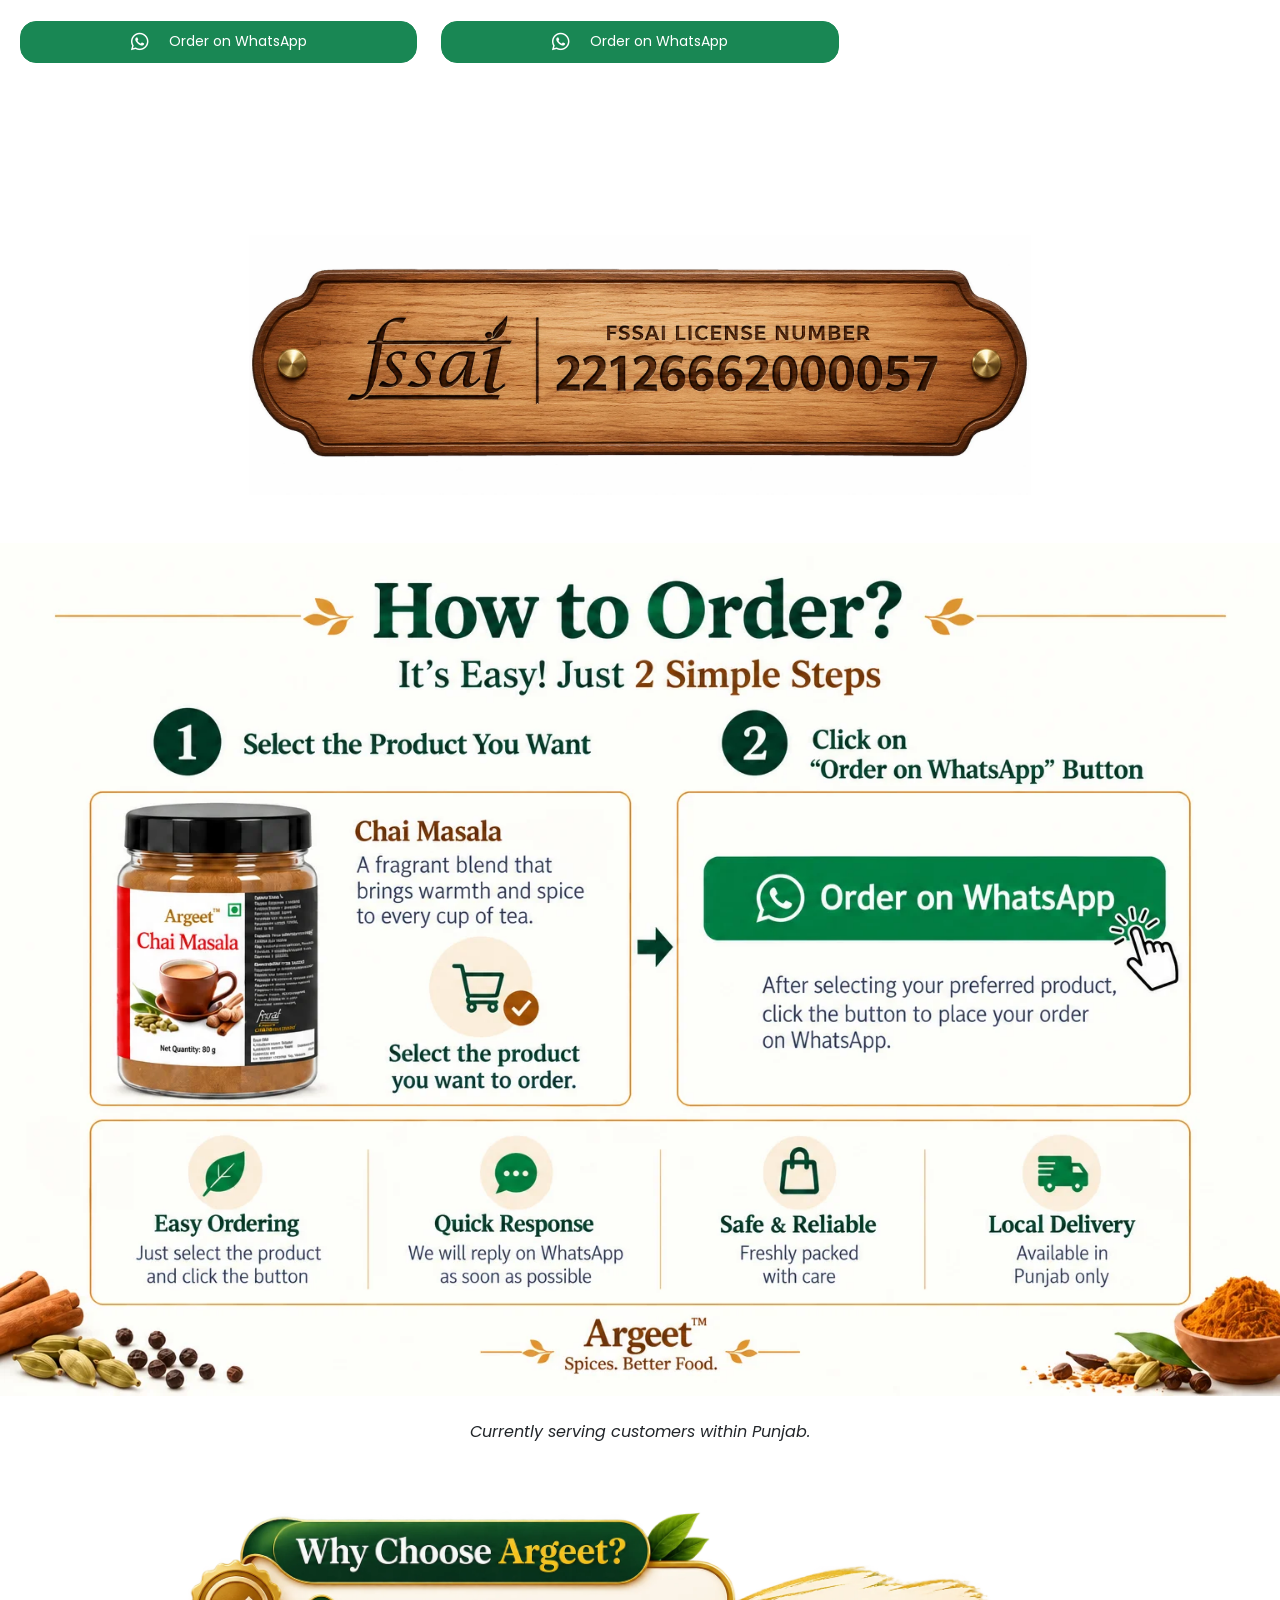
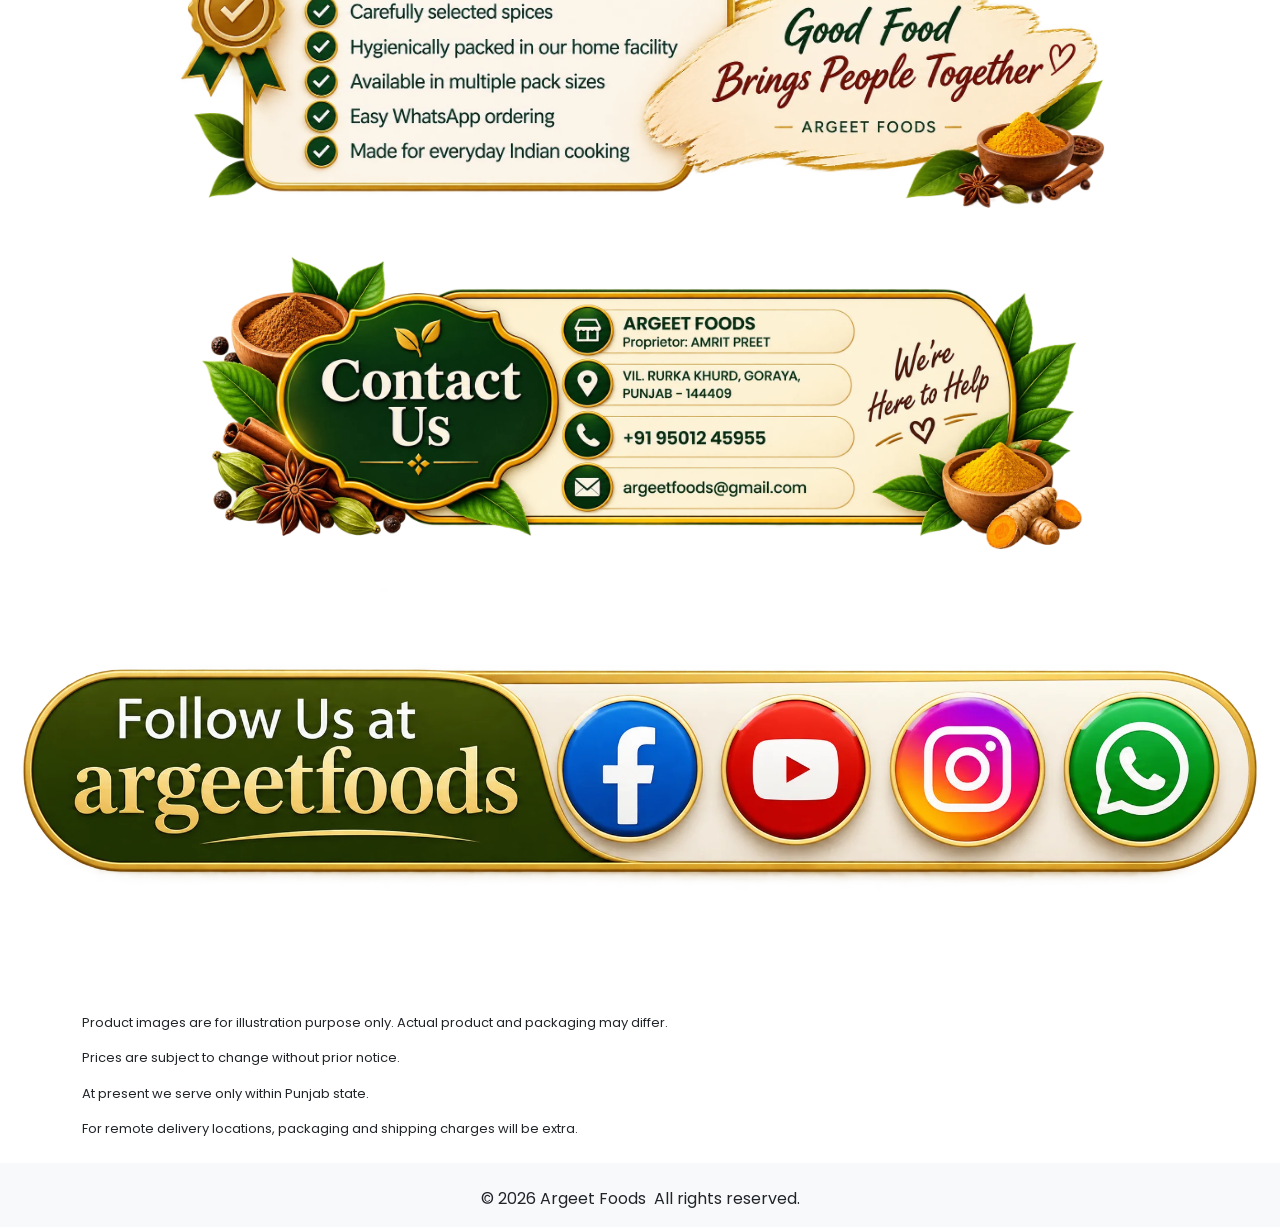
==== commit c7f7439f: "changes" ====
--- a/index.html
+++ b/index.html
@@ -64,9 +64,9 @@
 
     <!-- Hero Banner -->
     <section class="hero">
-      <img src="images/banner.webp?v=2" alt="Argeet spices" class="img-fluid w-100 d-none d-md-block" />
-
-      <img src="images/banner-m.webp?v=2" alt="Argeet spices" class="img-fluid w-100 d-block d-md-none" />
+      <img src="images/banner.webp?v=3" alt="Argeet spices" class="img-fluid w-100 d-none d-md-block" />
+
+      <img src="images/banner-m.webp?v=3" alt="Argeet spices" class="img-fluid w-100 d-block d-md-none" />
     </section>
 
     <!-- Products -->
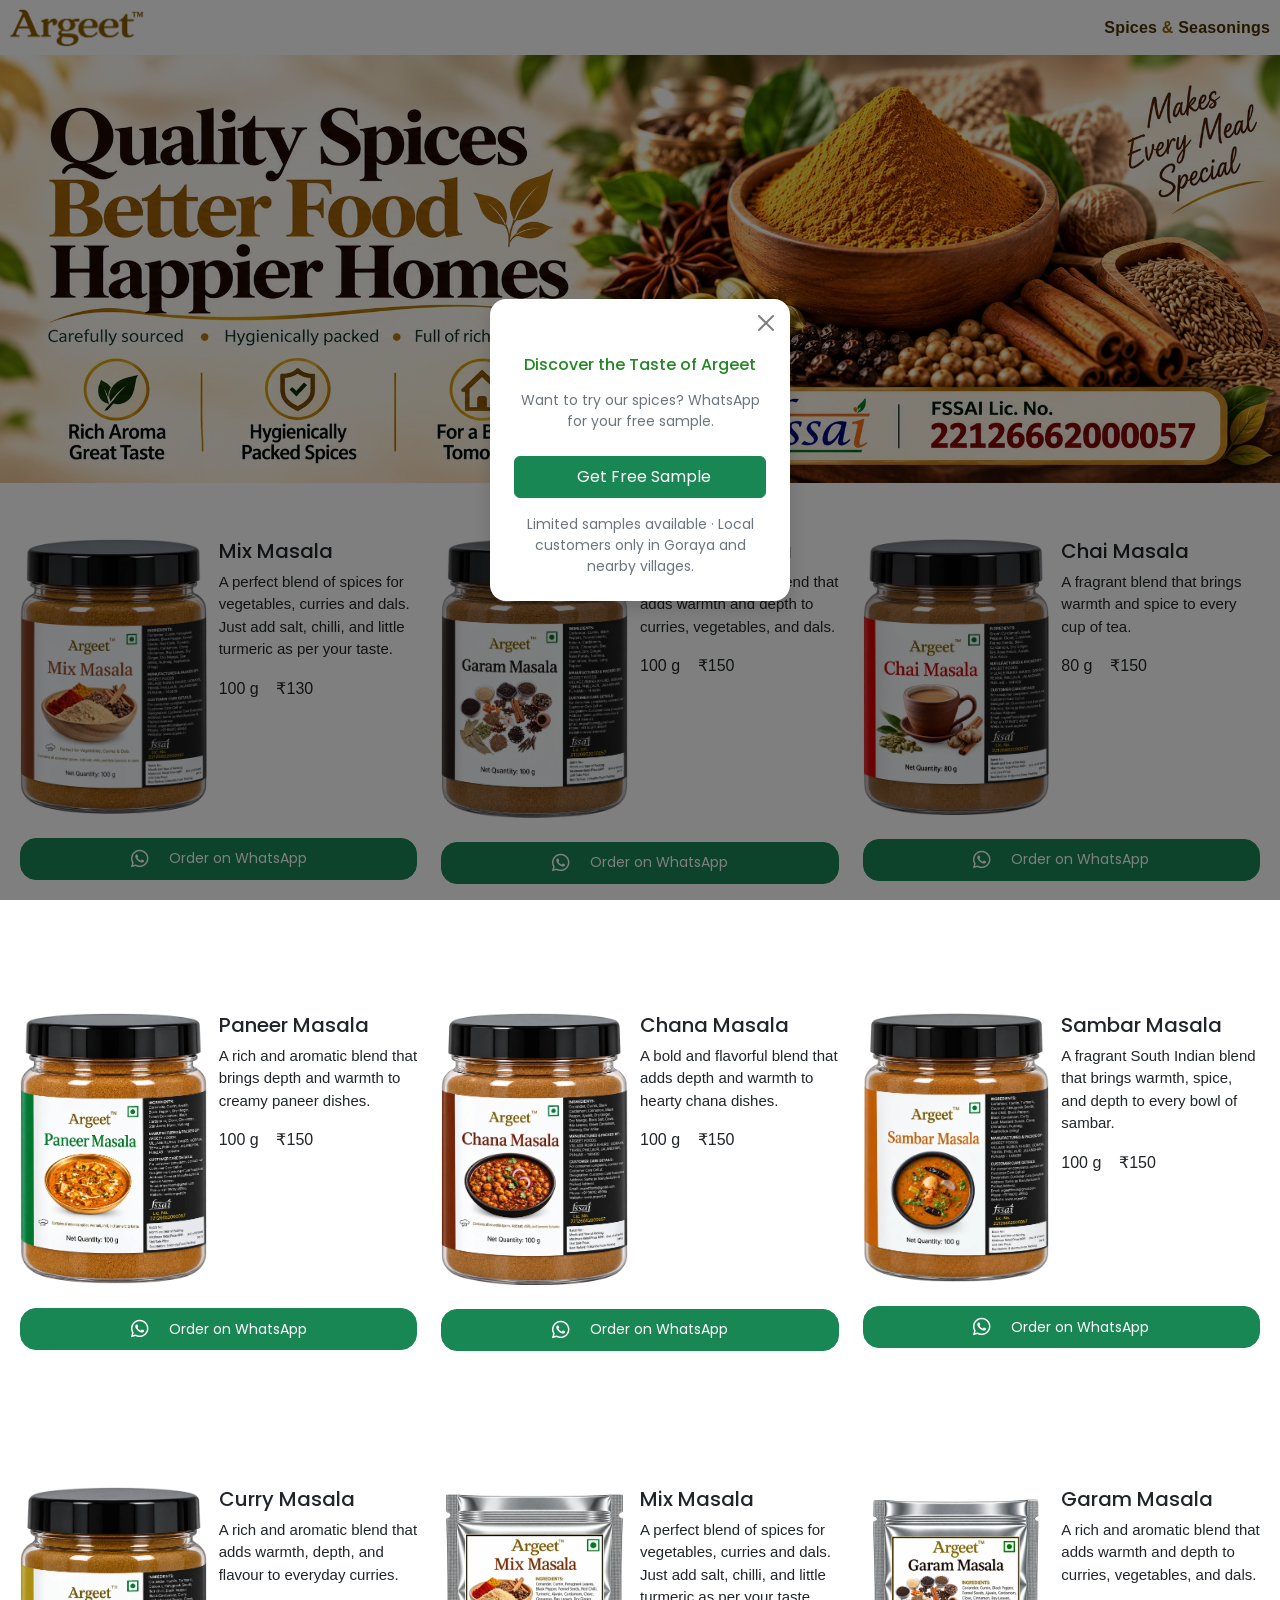
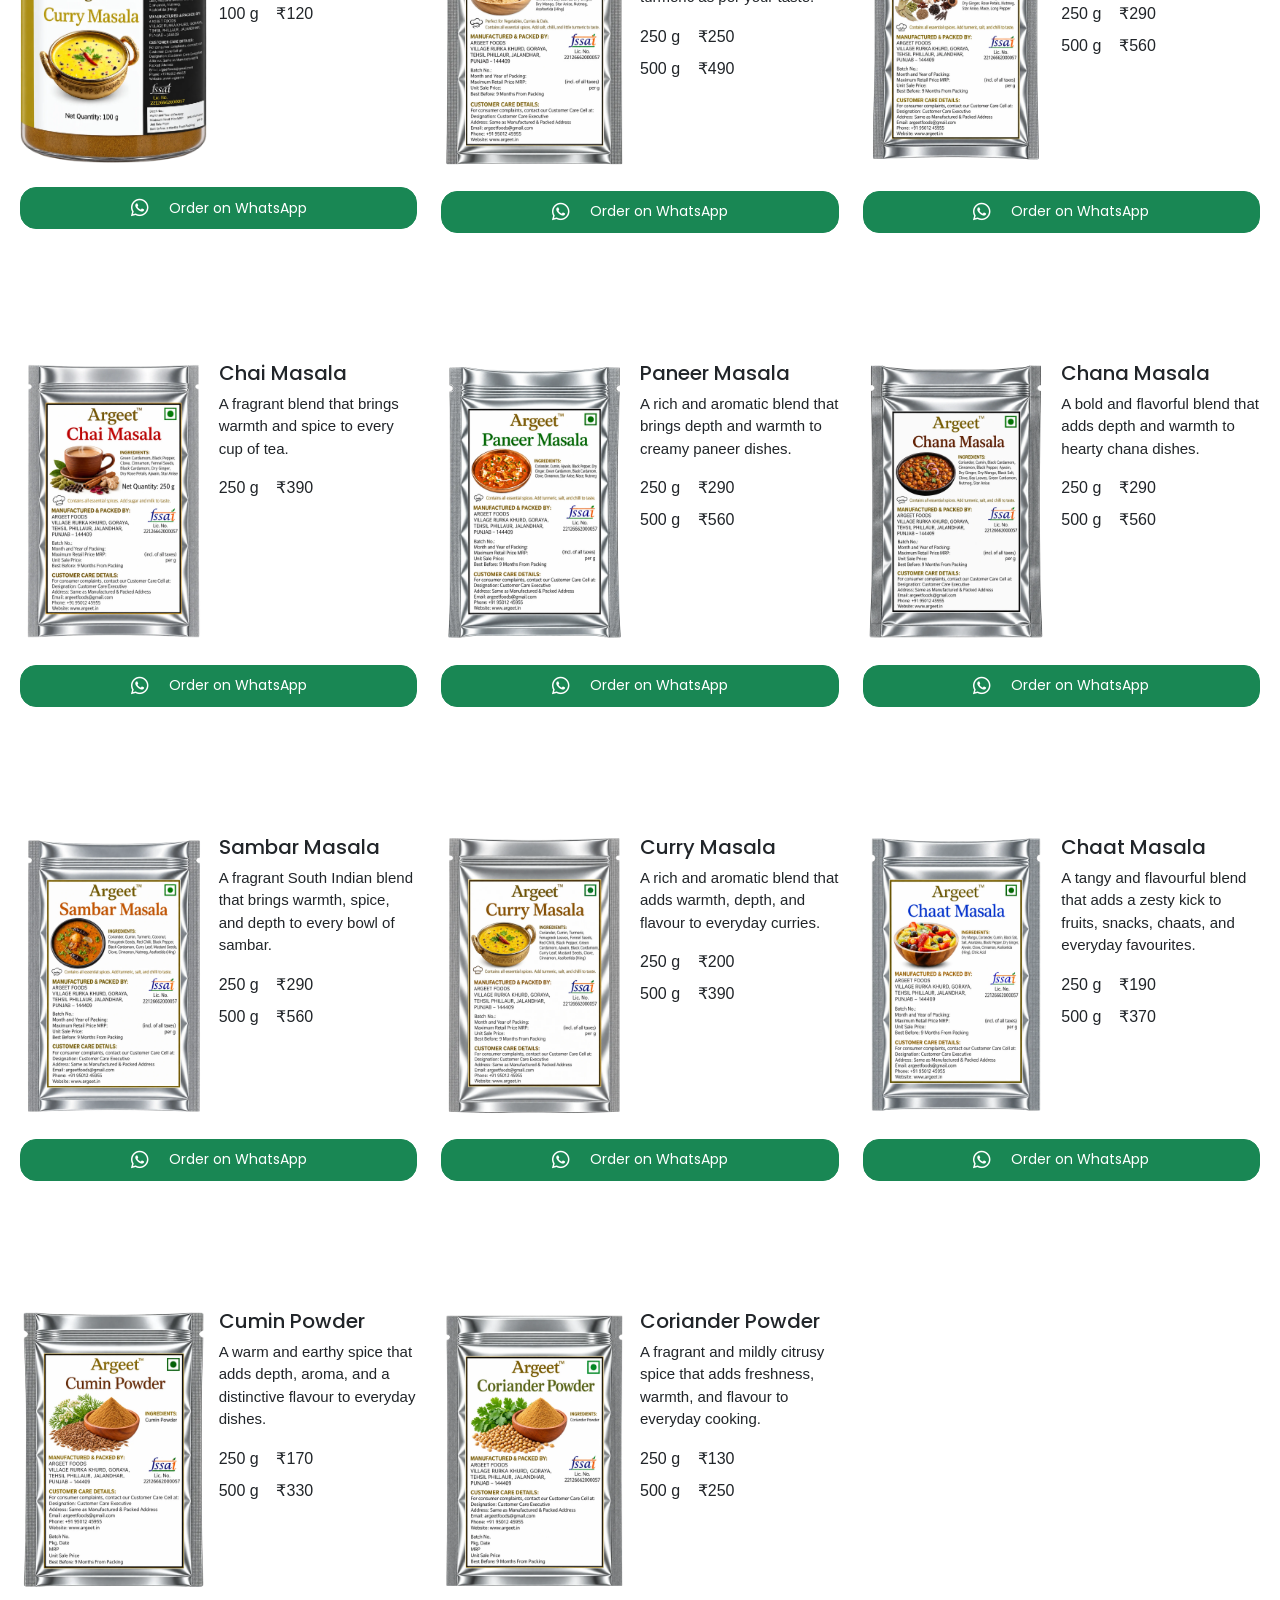
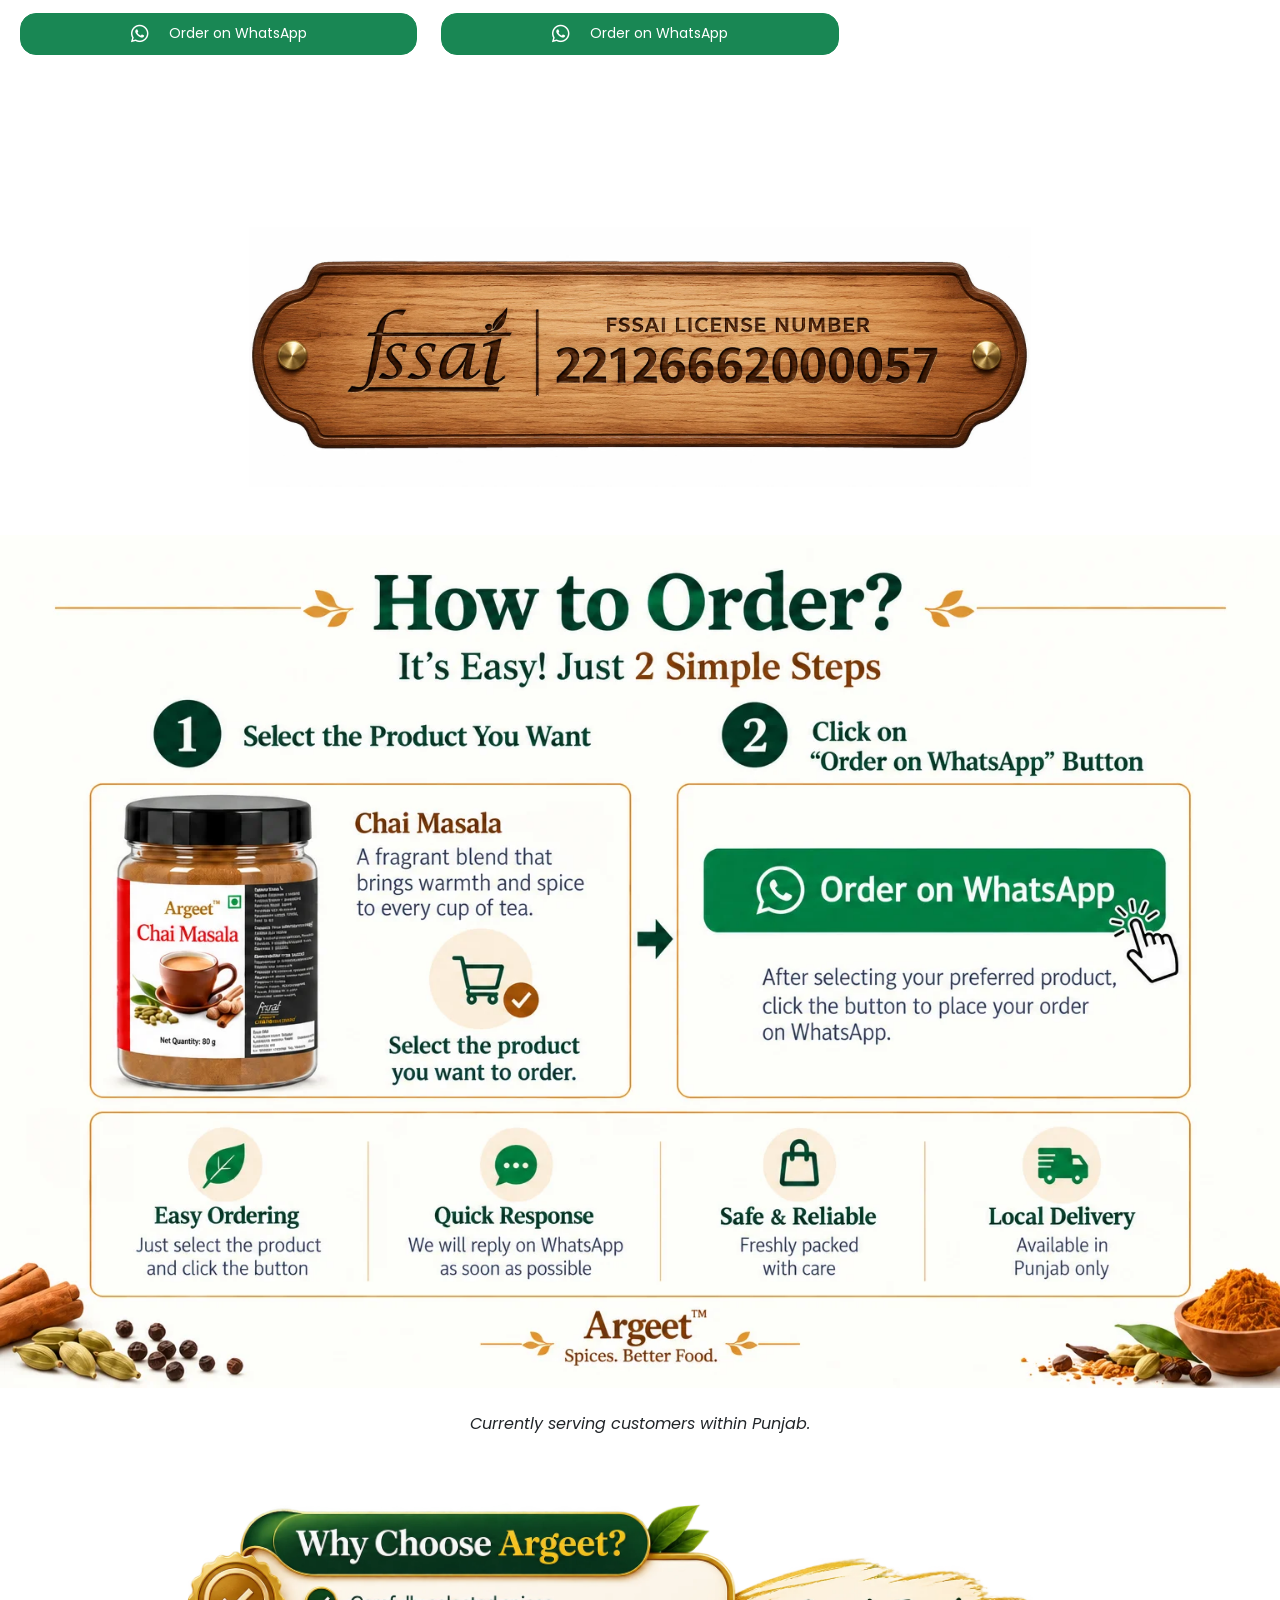
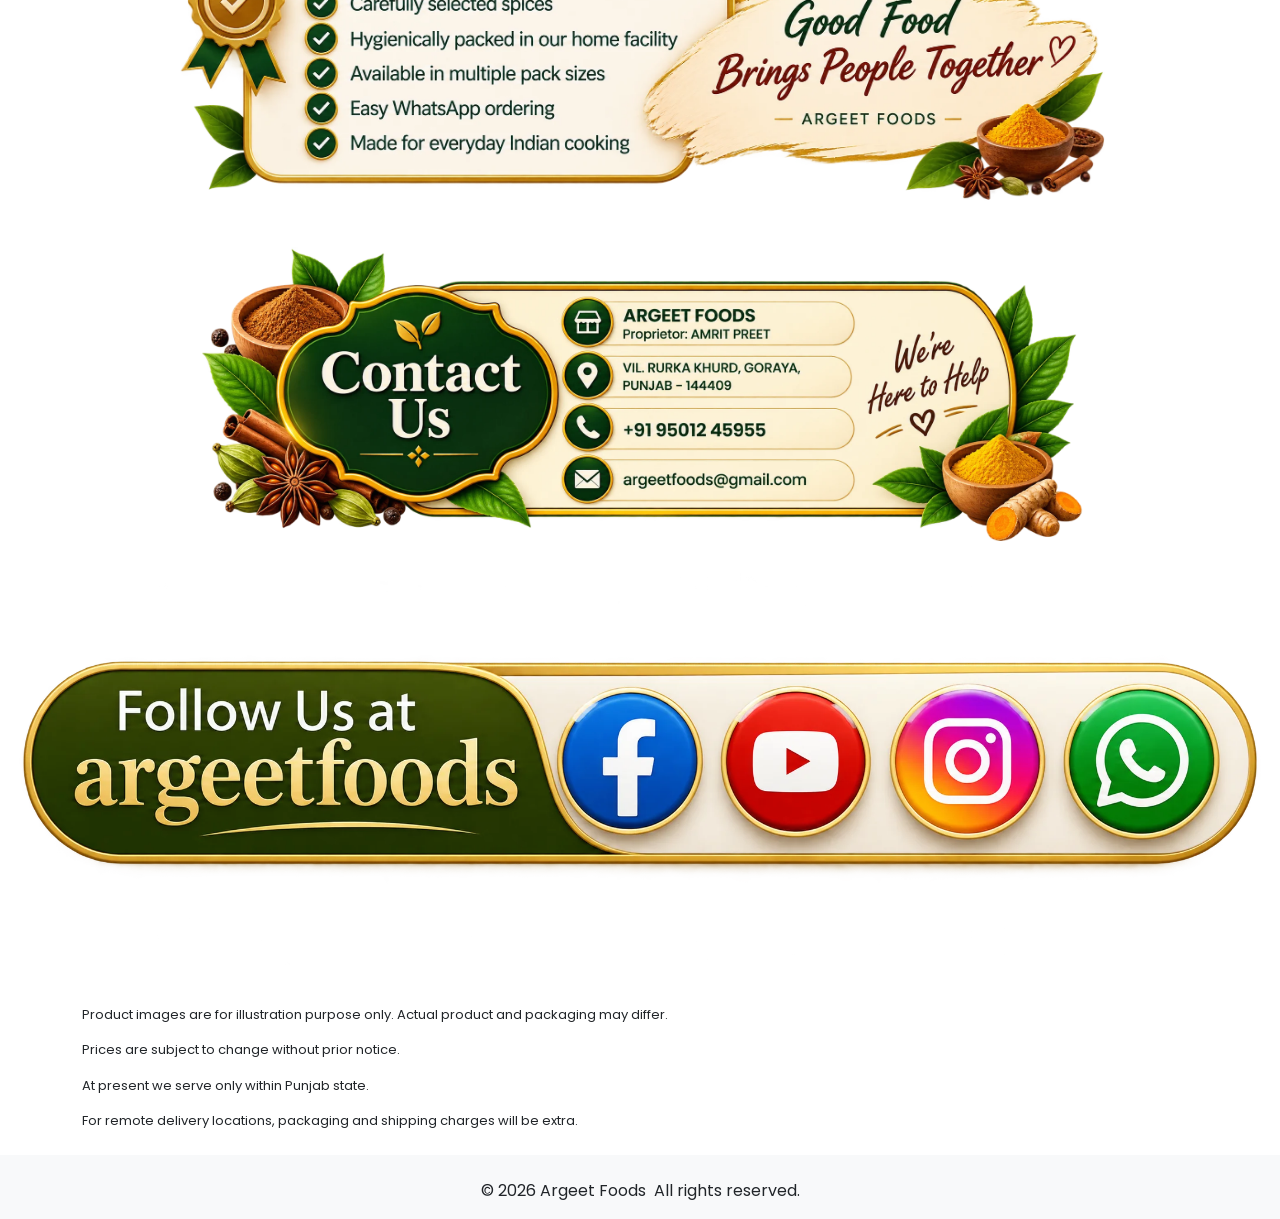
==== commit c249e465: "changes" ====
--- a/index.html
+++ b/index.html
@@ -42,20 +42,15 @@
     <header class="topbar">
       <div class="container-fluid">
         <div class="row align-items-center">
-          <div class="col-6">
+          <div class="col-6 ps-0">
             <a href="/" style="text-decoration: none; color: inherit">
-              <img src="images/logo.png?v=2" alt="Argeet logo" class="logo img-fluid" />
-              <span style="font-size: 15px">Spices&nbsp;&&nbsp;Seasonings</span>
+              <img src="images/logo.png?v=4" alt="Argeet logo" class="logo img-fluid" />
             </a>
           </div>
 
-          <div class="col-6">
+          <div class="col-6 pe-0">
             <div class="d-flex justify-content-end">
-              <a href="https://wa.me/919501245955" target="_blank" class="WhatsApp-link text-dark" style="text-decoration: none">
-                <i class="fa-brands fa-WhatsApp"></i>
-                &nbsp;
-                <span style="font-size: 15px"><i class="fa-brands fa-whatsapp"></i> +91 95012 45955</span>
-              </a>
+              <span style="display: inline-block; font-family: Arial, Helvetica, sans-serif; font-size: 16px; font-weight: 700; letter-spacing: 0.2px; color: #4a3000; white-space: nowrap; -webkit-font-smoothing: antialiased"> Spices <span style="color: #946400">&amp;</span> Seasonings </span>
             </div>
           </div>
         </div>
@@ -63,10 +58,10 @@
     </header>
 
     <!-- Hero Banner -->
-    <section class="hero">
-      <img src="images/banner.webp?v=3" alt="Argeet spices" class="img-fluid w-100 d-none d-md-block" />
-
-      <img src="images/banner-m.webp?v=3" alt="Argeet spices" class="img-fluid w-100 d-block d-md-none" />
+    <section class="hero pb-3">
+      <img src="images/banner.webp?v=4" alt="Argeet spices" class="img-fluid w-100 d-none d-md-block" />
+
+      <img src="images/banner-m.webp?v=4" alt="Argeet spices" class="img-fluid w-100 d-block d-md-none" />
     </section>
 
     <!-- Products -->
@@ -847,6 +842,5 @@
         }
       });
     </script>
-    
   </body>
 </html>
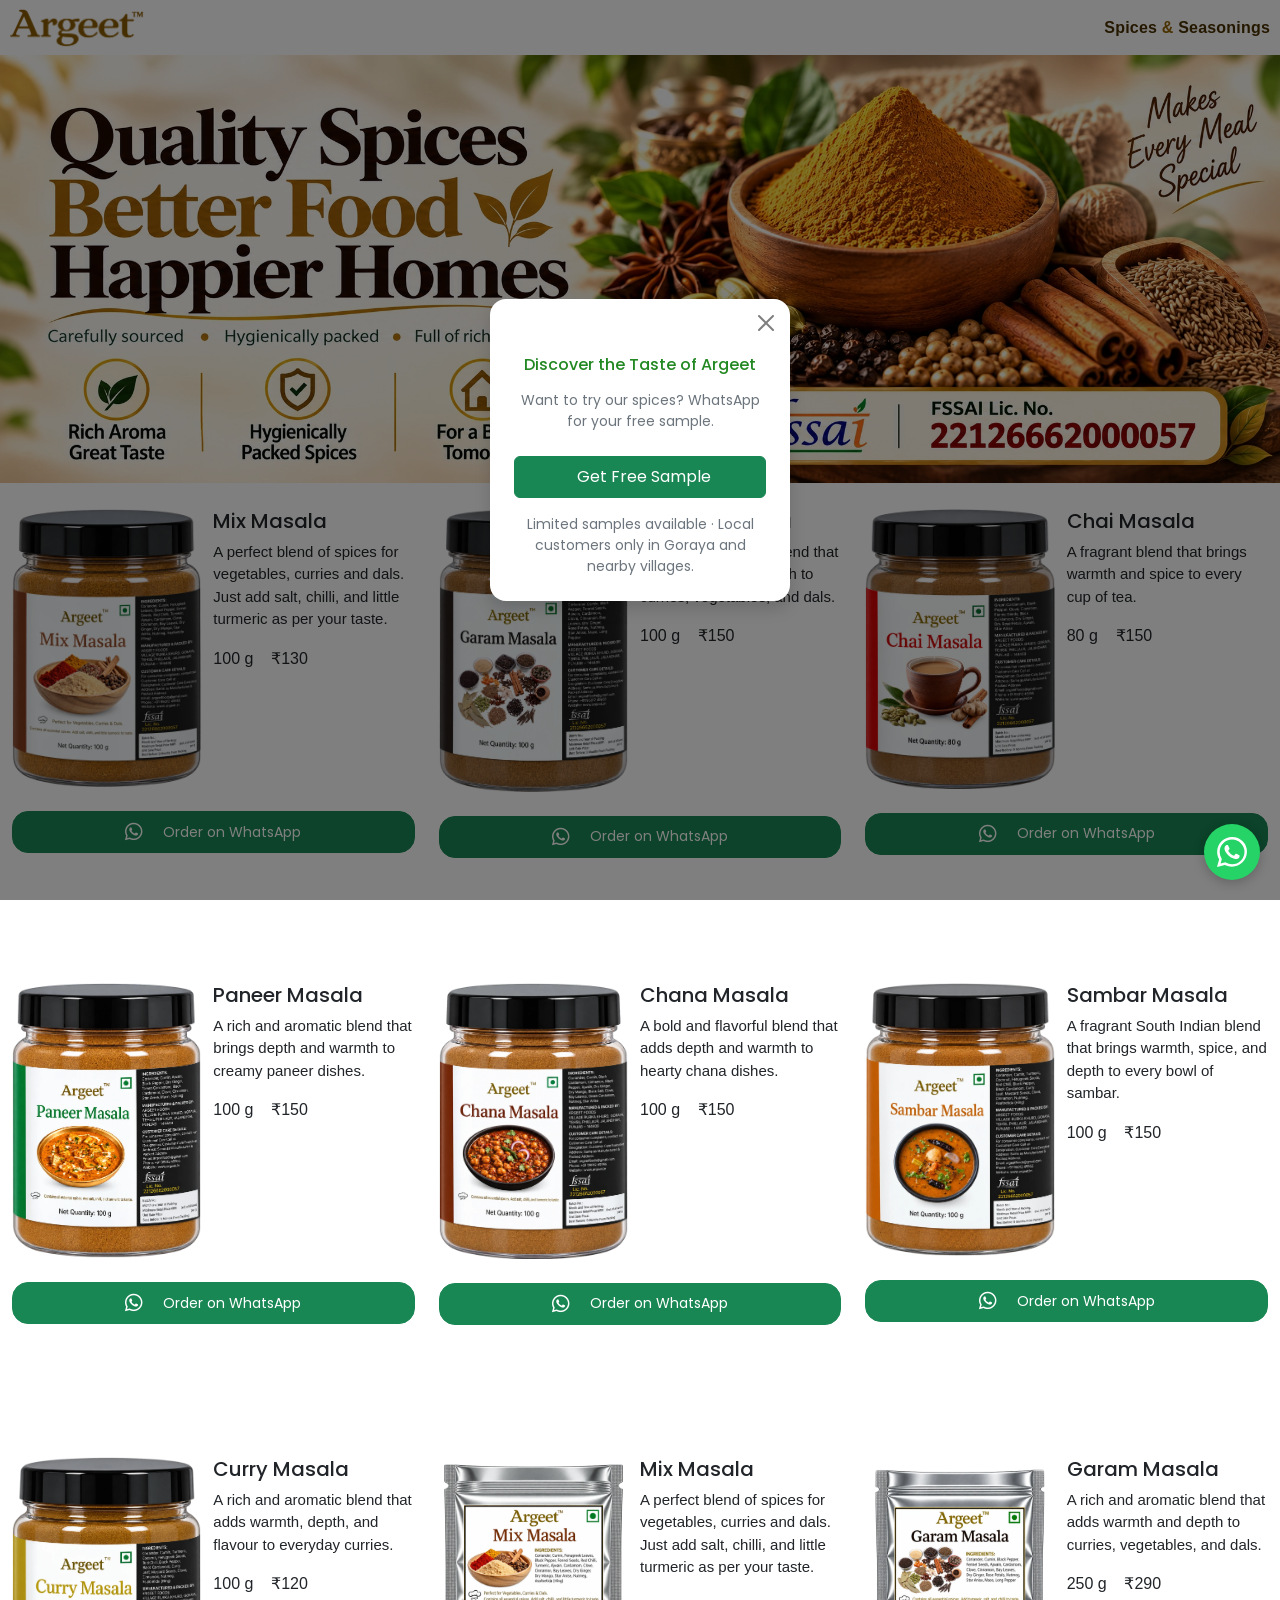
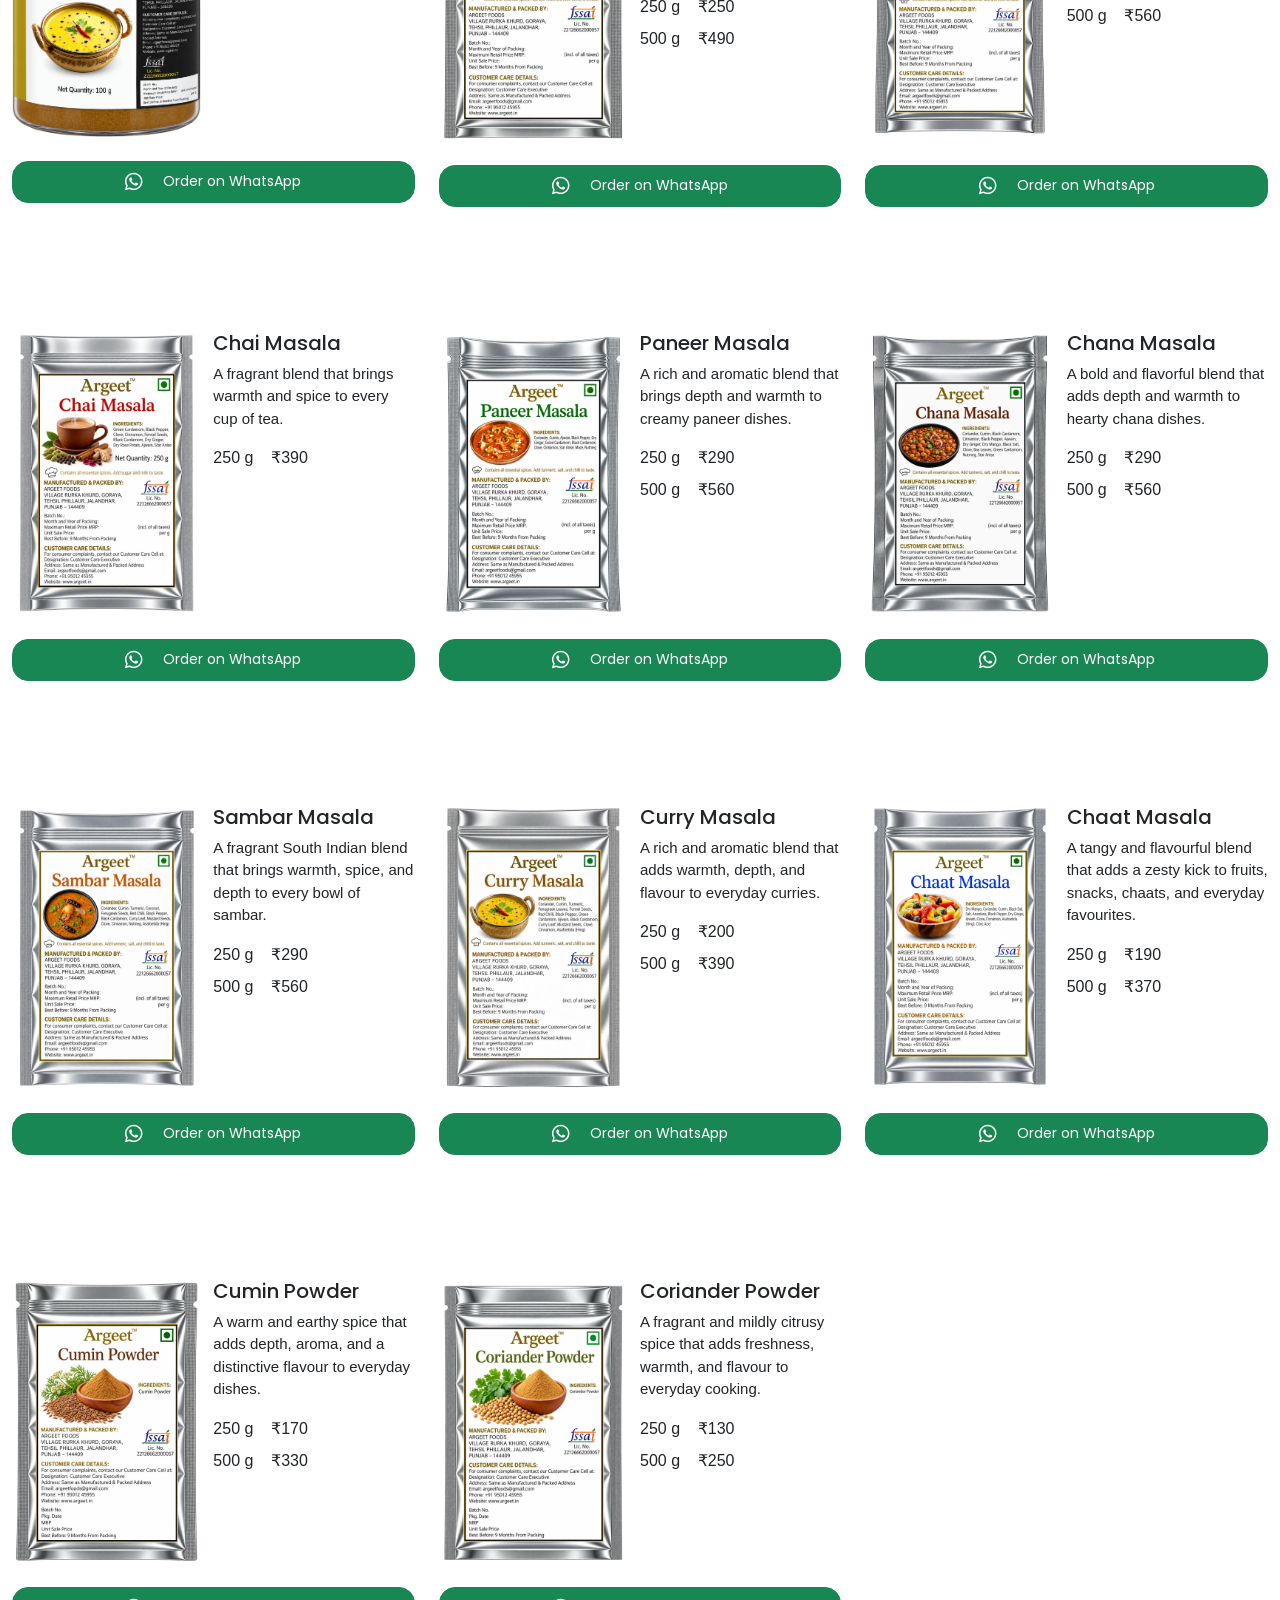
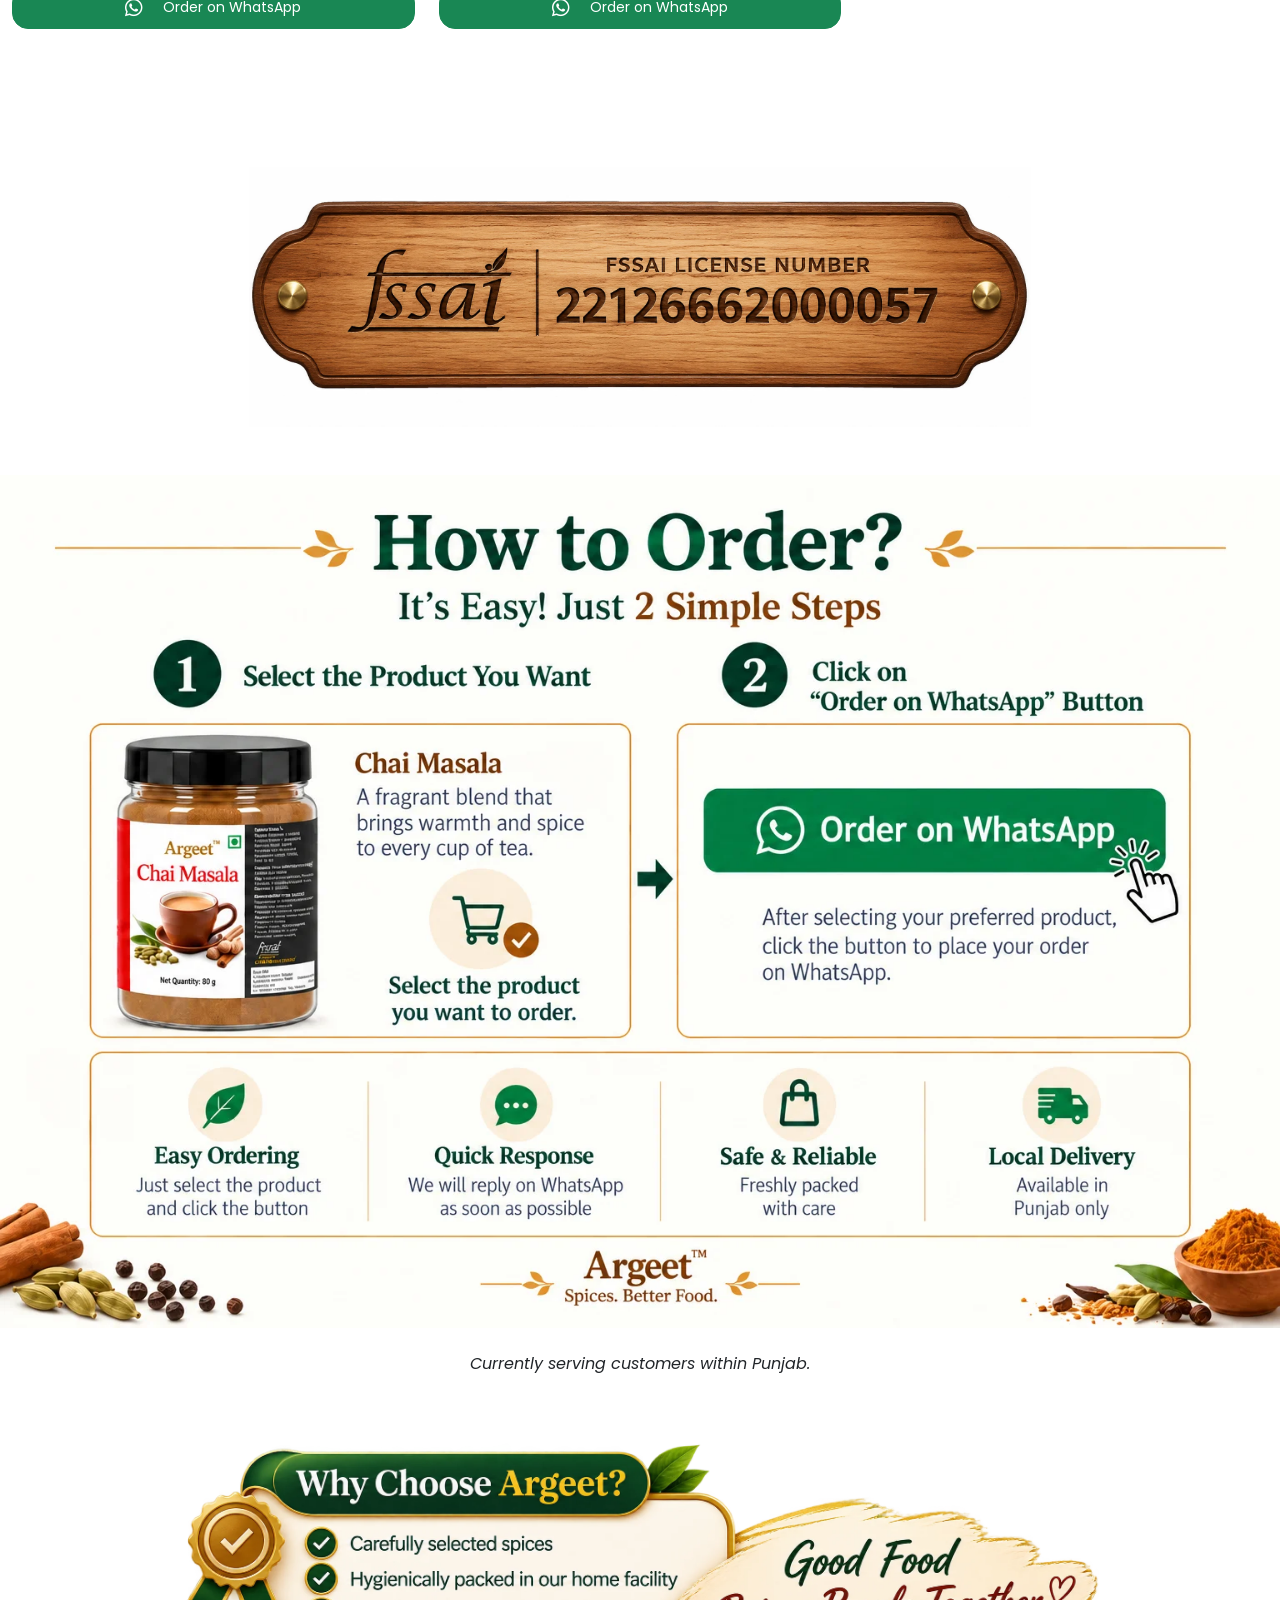
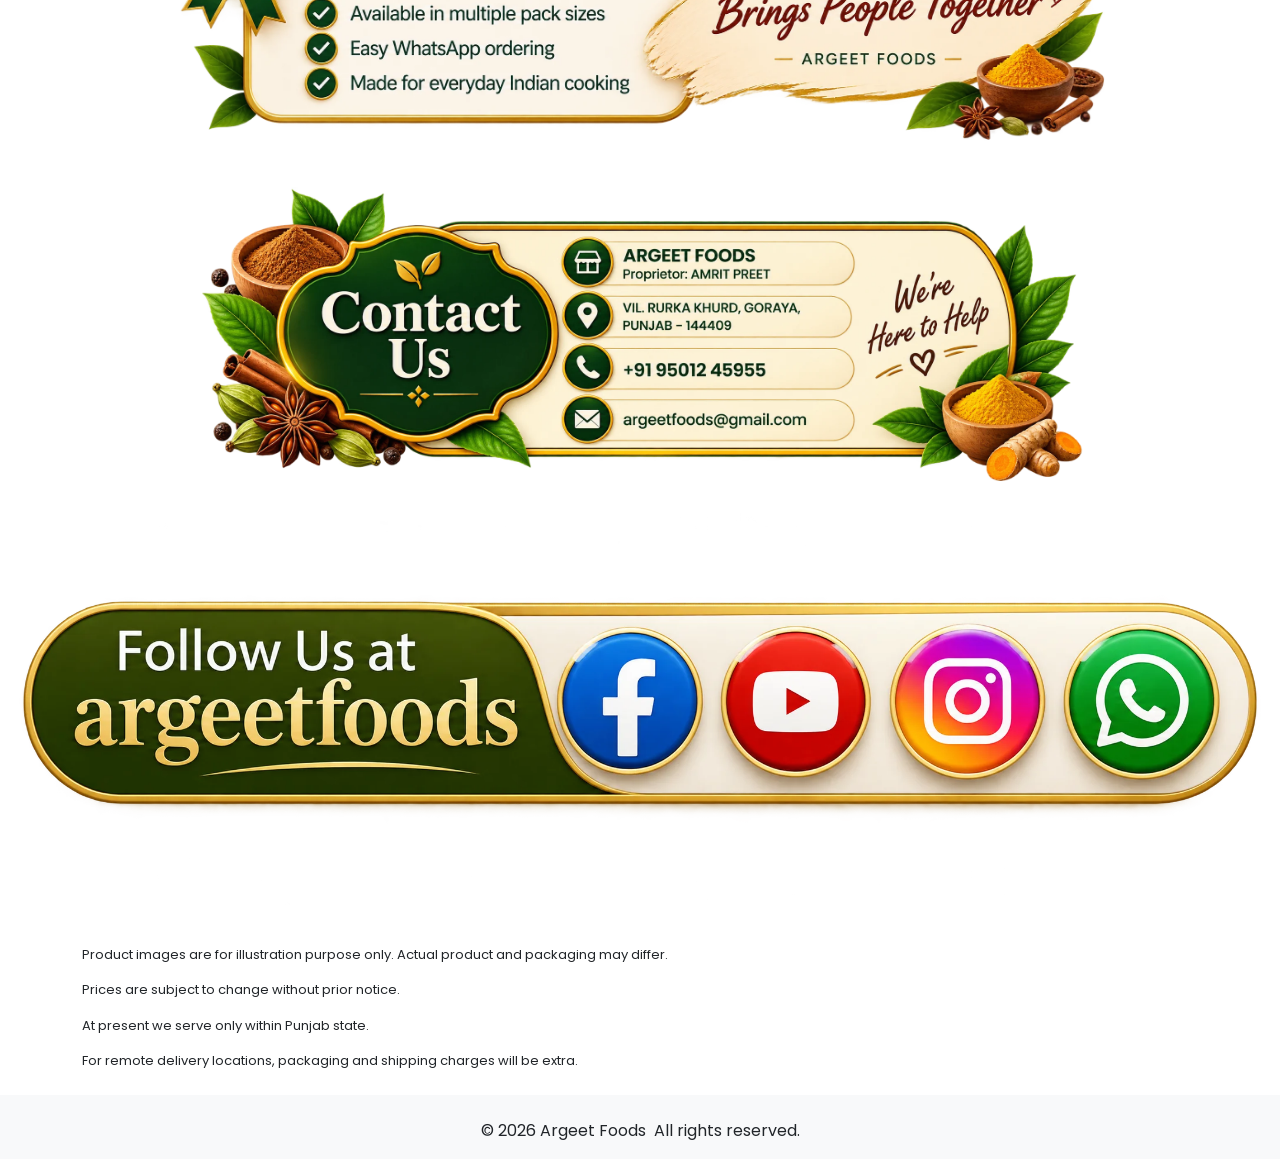
==== commit 23a1a14b: "changes" ====
--- a/index.html
+++ b/index.html
@@ -771,9 +771,29 @@
       </div>
     </div>
 
+    <!-- <div class="row">
+      <div class="col-md-12 py-2">
+        <img src="images/follow-us.webp?v=2" alt="Argeet Contact details" class="img-fluid"/>
+      </div>
+    </div> -->
+
     <div class="row">
       <div class="col-md-12 py-2">
-        <img src="images/follow-us.webp?v=2" alt="Argeet Contact details" class="img-fluid" />
+        <div class="social-banner">
+          <img src="images/follow-us.webp?v=2" alt="Follow Argeet Foods on social media" class="img-fluid" />
+
+          <!-- Facebook -->
+          <a href="https://www.facebook.com/argeetfoods" target="_blank" rel="noopener noreferrer" class="social-link facebook-link" aria-label="Follow Argeet on Facebook"></a>
+
+          <!-- YouTube -->
+          <a href="https://www.youtube.com/@argeetfoods" target="_blank" rel="noopener noreferrer" class="social-link youtube-link" aria-label="Follow Argeet on YouTube"></a>
+
+          <!-- Instagram -->
+          <a href="https://www.instagram.com/argeetfoods/" target="_blank" rel="noopener noreferrer" class="social-link instagram-link" aria-label="Follow Argeet on Instagram"></a>
+
+          <!-- WhatsApp -->
+          <a href="https://wa.me/919501245955?text=Hi%20Argeet" target="_blank" rel="noopener noreferrer" class="social-link whatsapp-link" aria-label="Chat with Argeet on WhatsApp"></a>
+        </div>
       </div>
     </div>
 
@@ -818,6 +838,14 @@
       </div>
     </div>
 
+    <a href="https://wa.me/919501245955?text=Hi%20Argeet" class="whatsapp-float" target="_blank" rel="noopener noreferrer" aria-label="Chat with Argeet on WhatsApp">
+      <svg xmlns="http://www.w3.org/2000/svg" width="30" height="30" viewBox="0 0 24 24" fill="currentColor" aria-hidden="true">
+        <path
+          d="M20.52 3.48A11.9 11.9 0 0 0 12.04 0C5.47 0 .12 5.34.12 11.91c0 2.1.55 4.15 1.6 5.96L0 24l6.3-1.65a11.93 11.93 0 0 0 5.73 1.46h.01c6.57 0 11.92-5.35 11.92-11.92a11.85 11.85 0 0 0-3.44-8.41ZM12.04 21.8a9.9 9.9 0 0 1-5.05-1.38l-.36-.21-3.74.98.99-3.65-.23-.38a9.87 9.87 0 0 1-1.51-5.25c0-5.46 4.44-9.9 9.91-9.9a9.84 9.84 0 0 1 7.01 2.9 9.84 9.84 0 0 1 2.9 7.01c0 5.46-4.45 9.9-9.92 9.9Zm5.44-7.41c-.3-.15-1.77-.87-2.05-.97-.27-.1-.47-.15-.67.15-.2.3-.77.97-.94 1.17-.17.2-.35.22-.65.07-.3-.15-1.26-.46-2.4-1.46-.89-.79-1.49-1.77-1.66-2.07-.17-.3-.02-.46.13-.61.13-.13.3-.35.45-.52.15-.17.2-.3.3-.5.1-.2.05-.37-.03-.52-.08-.15-.67-1.62-.92-2.22-.24-.58-.48-.5-.67-.51h-.57c-.2 0-.52.07-.79.37-.27.3-1.04 1.02-1.04 2.49s1.07 2.89 1.22 3.09c.15.2 2.1 3.2 5.09 4.49.71.31 1.27.49 1.7.63.71.22 1.36.19 1.87.11.57-.08 1.77-.72 2.02-1.42.25-.7.25-1.3.17-1.42-.07-.12-.27-.2-.57-.35Z"
+        />
+      </svg>
+    </a>
+
     <!-- Bootstrap JS -->
     <script src="https://cdn.jsdelivr.net/npm/bootstrap@5.3.8/dist/js/bootstrap.bundle.min.js"></script>
 
--- a/style.css
+++ b/style.css
@@ -36,35 +36,76 @@
 }
 
 
-
-
-
-
-
-
-
-
-
-
-
-
-
-
-
-
-
-
-
-
-
-
-
-
-
-
-/* ========================================
-   TOPBAR
-======================================== */
+.whatsapp-float {
+    position: fixed;
+    right: 20px;
+    bottom: 20px;
+    width: 56px;
+    height: 56px;
+    border-radius: 50%;
+    background: #25D366;
+    color: #fff;
+    display: flex;
+    align-items: center;
+    justify-content: center;
+    box-shadow: 0 3px 12px rgba(0, 0, 0, .22);
+    z-index: 9999;
+    text-decoration: none;
+    transition: transform .2s ease;
+}
+
+.whatsapp-float:hover {
+    transform: scale(1.06);
+}
+
+@media (max-width: 576px) {
+    .whatsapp-float {
+        right: 16px;
+        bottom: 16px;
+        width: 54px;
+        height: 54px;
+    }
+}
+
+.social-banner {
+    position: relative;
+    width: 100%;
+}
+
+.social-banner img {
+    display: block;
+    width: 100%;
+    height: auto;
+}
+
+.social-link {
+    position: absolute;
+    top: 10%;
+    height: 80%;
+    border-radius: 50%;
+}
+
+/* Positions based on the supplied banner image */
+.facebook-link {
+    left: 43.5%;
+    width: 10.5%;
+}
+
+.youtube-link {
+    left: 57%;
+    width: 10.5%;
+}
+
+.instagram-link {
+    left: 70.5%;
+    width: 10.5%;
+}
+
+.whatsapp-link {
+    left: 84.5%;
+    width: 10.5%;
+}
+
 
 .topbar {
     min-height: 55px;
@@ -78,19 +119,6 @@
     height: 45px;
 }
 
-.top-order-btn {
-    white-space: nowrap;
-    font-size: 14px;
-}
-
-.top-order-btn i {
-    margin-right: 6px;
-}
-
-
-/* ========================================
-   HERO BANNER
-======================================== */
 
 .hero {
     width: 100%;
@@ -103,118 +131,10 @@
     height: auto;
 }
 
-
-/* ========================================
-   PRODUCTS SECTION
-======================================== */
-
-.products-section {
-    padding: 30px 20px;
-}
-
-
-/* ========================================
-   PRODUCT CARD
-======================================== */
-
-.product-card {
-    position: relative;
-    height: 100%;
-    padding: 12px;
-    overflow: hidden;
-    border: 1px solid #eae0d1;
-    border-radius: 12px;
-    background-color: #ffffff;
-}
-
-
-/* ========================================
-   PRODUCT IMAGE
-======================================== */
-
-.product-image-column {
-    position: relative;
-    display: flex;
-    align-items: center;
-    justify-content: center;
-}
-
-.card-image {
-    position: relative;
-    z-index: 2;
-    display: block;
-    width: 100%;
-    height: auto;
-}
-
-
-
-
-
-/* ========================================
-   PRODUCT DETAILS
-======================================== */
-
-.product-details {
-    display: flex;
-    flex-direction: column;
-    padding: 10px 4px;
-}
-
-.product-details h2 {
-    margin: 0 0 8px;
-    font-family: "Alice", serif;
-    font-size: 21px;
-    line-height: 1.2;
-    color: #4c2d12;
-}
-
-.product-details p {
-    margin: 0 0 12px;
-    color: #524b41;
-    font-size: 15px;
-    line-height: 1.4;
-    height: 70px;
-    font-family: sans-serif;
-}
-
-
-/* ========================================
-   PRICE
-======================================== */
-
-.price-list {
-    width: 115px;
-    font-family: sans-serif;
-    height: 60px;
-    font-size: 16px;
-    color: #333333;
-    position: relative;
-    bottom: -36px;
-}
-
-.price-bar {
-    display: flex;
-    align-items: center;
-    justify-content: space-between;
-    padding: 4px 10px;
-    margin-bottom: 15px;
-    background-color: #f1e0cb;
-    color: #4c2d12;    
-    font-size: 15px;      
-    cursor: pointer;  
-}
-
-
-
-
-/* ========================================
-   WHATSAPP ORDER BUTTON
-======================================== */
 
 .w-order-btn {
     padding: 8px 5px;
-    white-space: normal;        
+    white-space: normal;
 }
 
 .w-order-btn i {
@@ -233,31 +153,6 @@
 ======================================== */
 
 @media (max-width: 991.98px) {
-
-    .products-section {
-        padding: 25px 15px;
-    }
-
-    .product-card {
-        padding: 10px;
-    }
-
-    .product-details {
-        padding: 8px 3px;
-    }
-
-    .product-details h2 {
-        font-size: 19px;
-    }
-
-    .product-details p {
-        font-size: 13px;
-    }
-
-    .price-bar {
-        padding: 7px 8px;        
-    }
-
     .w-order-btn span {
         font-size: 14px;
     }
@@ -281,46 +176,6 @@
         height: 42px;
     }
 
-    .top-order-btn {
-        padding: 7px 10px;
-        font-size: 13px;
-    }
-
-    .products-section {
-        padding: 15px 10px;
-    }
-
-    .product-card {
-        padding: 9px;
-        border-radius: 11px;
-    }
-
-    /*
-       Keep the product card horizontal.
-       The image stays on the left
-       and details stay on the right.
-    */
-
-    .product-details {
-        padding: 1px 2px;
-    }
-
-    .product-details h2 {
-        margin-bottom: 7px;
-        font-size: 25px;
-    }
-
-    .product-details p {
-        margin-bottom: 10px;
-        font-size: 16px;
-        line-height: 1.35;
-    }
-
-    .price-bar {
-        padding: 7px 7px;
-        margin-bottom: 8px;        
-    }
-
     .w-order-btn {
         padding: 7px 4px;
     }
@@ -352,50 +207,6 @@
         height: 38px;
     }
 
-    .top-order-btn {
-        padding: 7px 10px;
-    }
-
-    .top-order-btn span {
-        display: none;
-    }
-
-    .top-order-btn i {
-        margin-right: 0;
-        font-size: 18px;
-    }
-
-    .products-section {
-        padding: 12px 8px;
-    }
-
-    .product-card {
-        padding: 7px;
-        border: none;
-    }
-
-    .product-details {        
-        padding-bottom: 5px;
-        padding-left: 1px;
-        padding-right: 10px;
-    }
-
-    .product-details h2 {
-        margin-bottom: 5px;
-        font-size: 21px;
-    }
-
-    .product-details p {
-        margin-bottom: 2px;
-        font-size: 13px;
-        line-height: 1.3;
-    }
-
-    .price-bar {
-        padding: 2px 9px;
-        margin-bottom: 15px;                
-    }
-
     .w-order-btn {
         padding: 6px 3px;
         gap: 4px !important;
@@ -436,6 +247,7 @@
 }
 
 @media (max-width: 767.98px) {
+
     html,
     body {
         scrollbar-width: none;
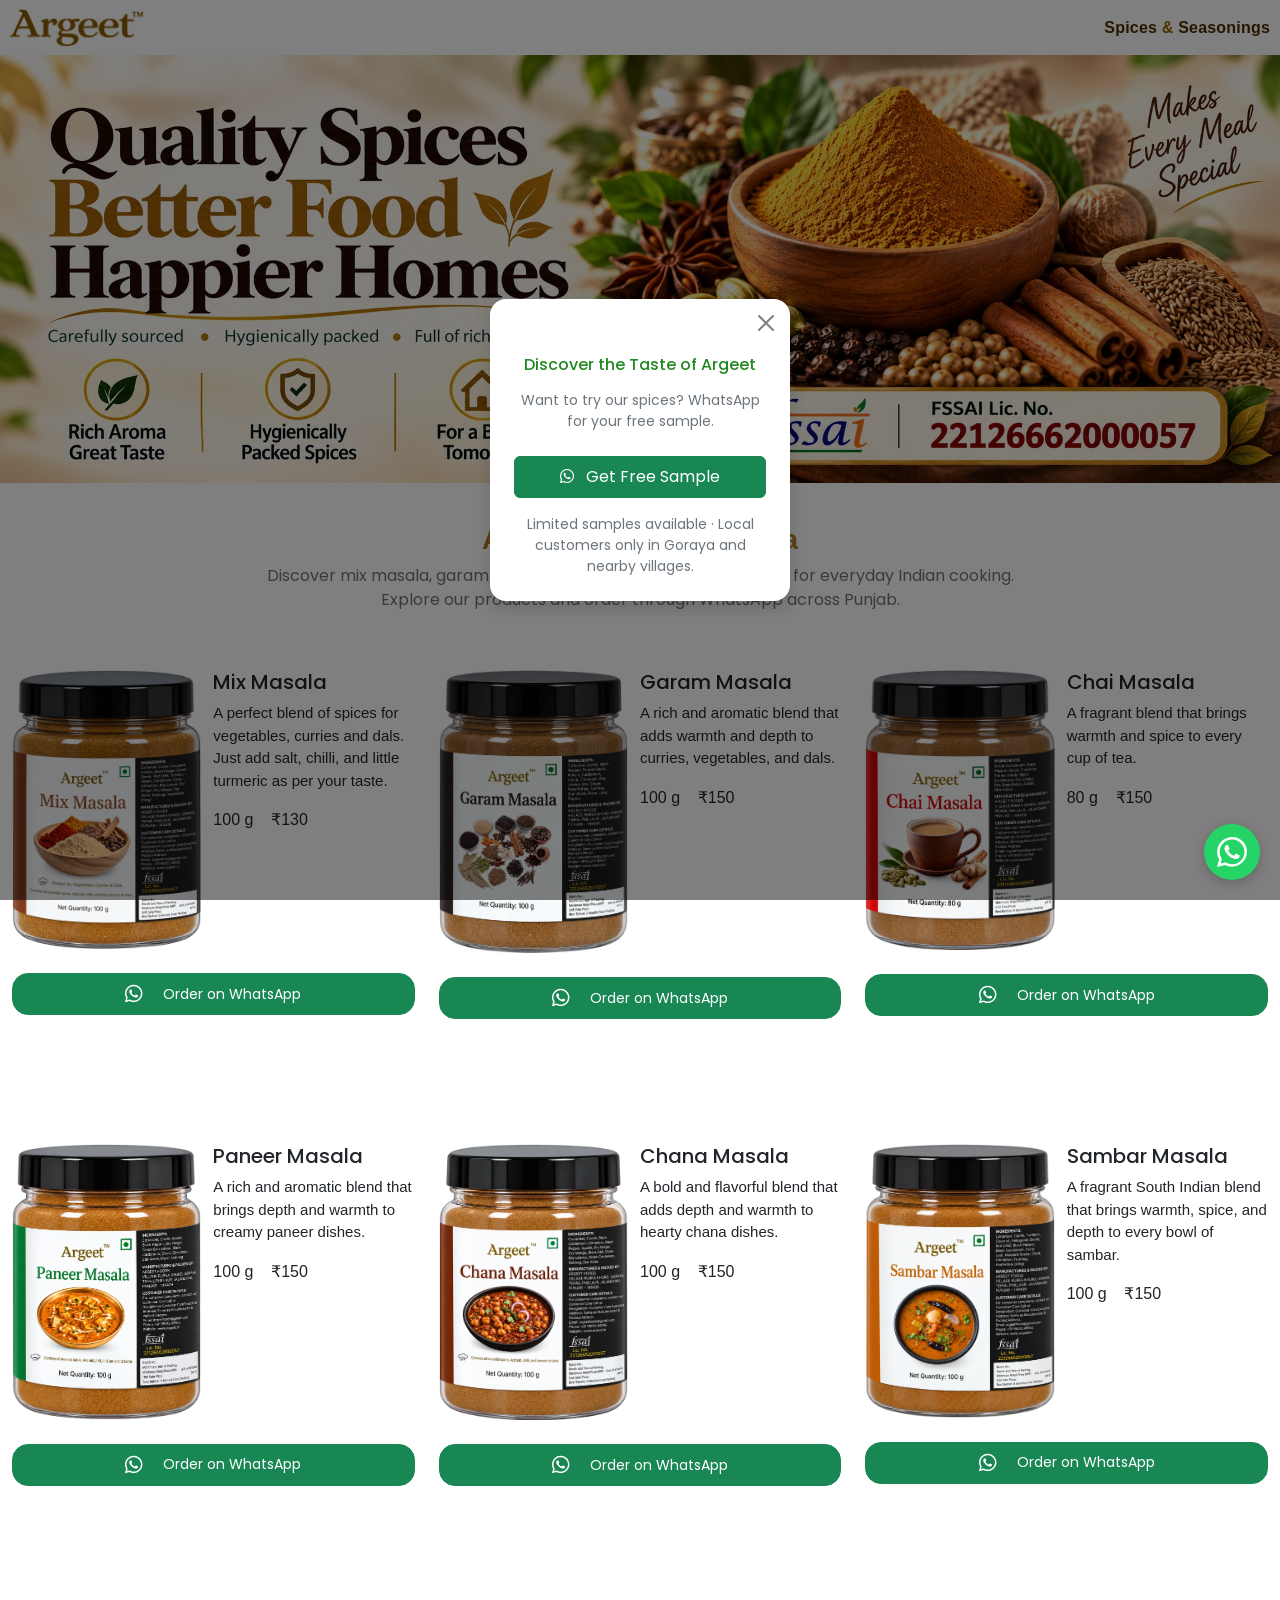
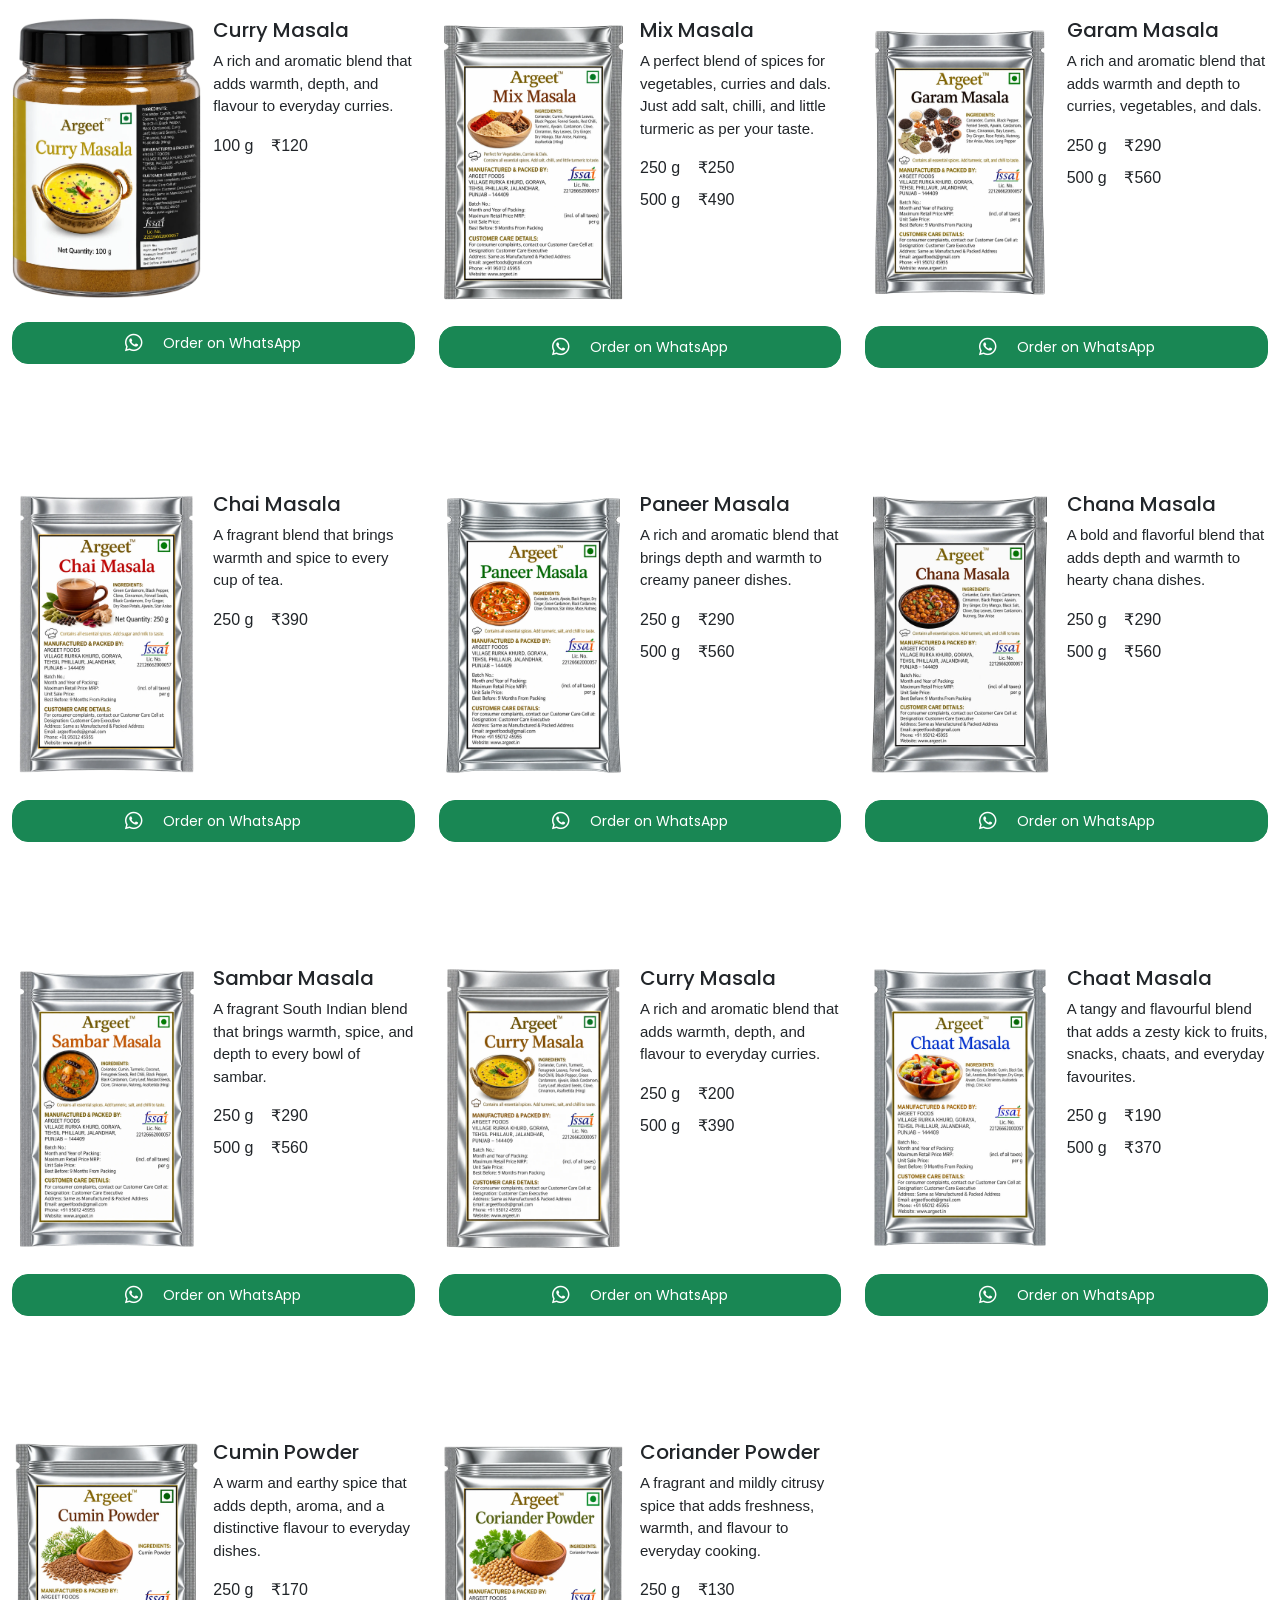
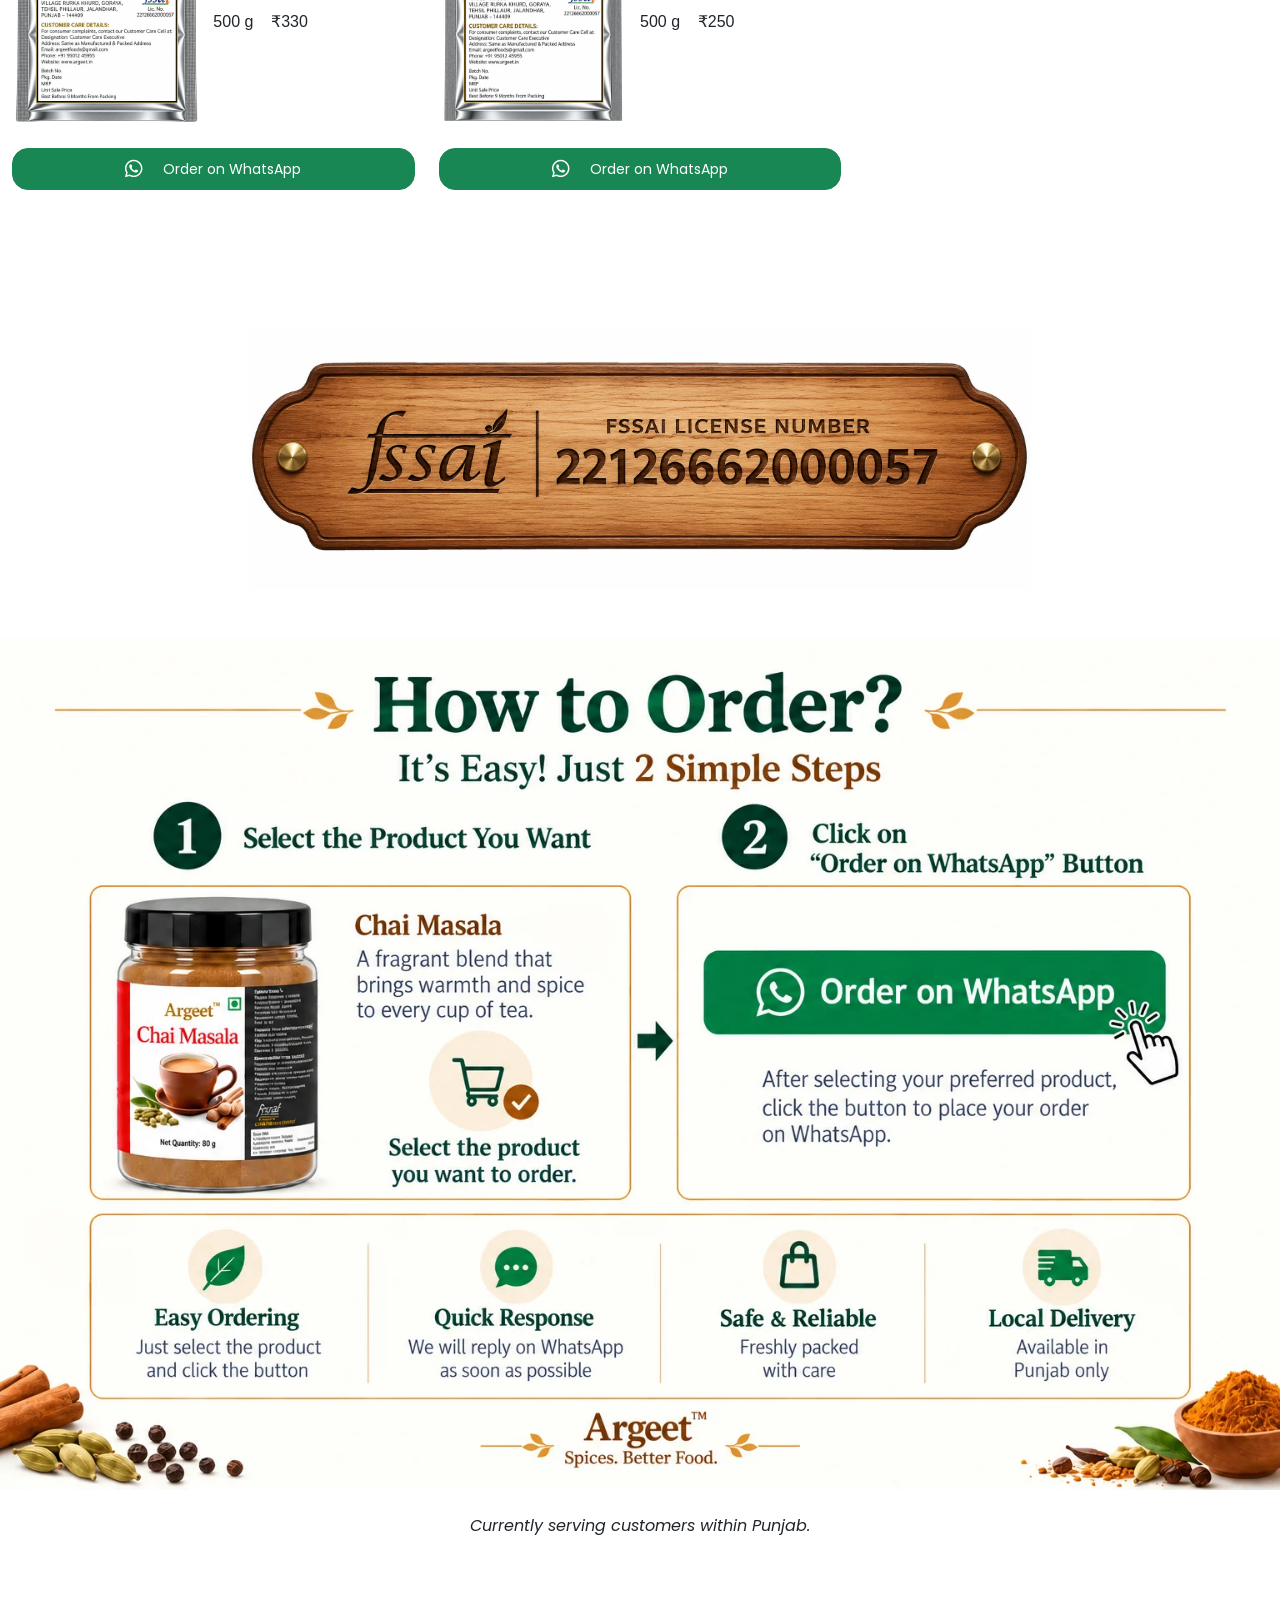
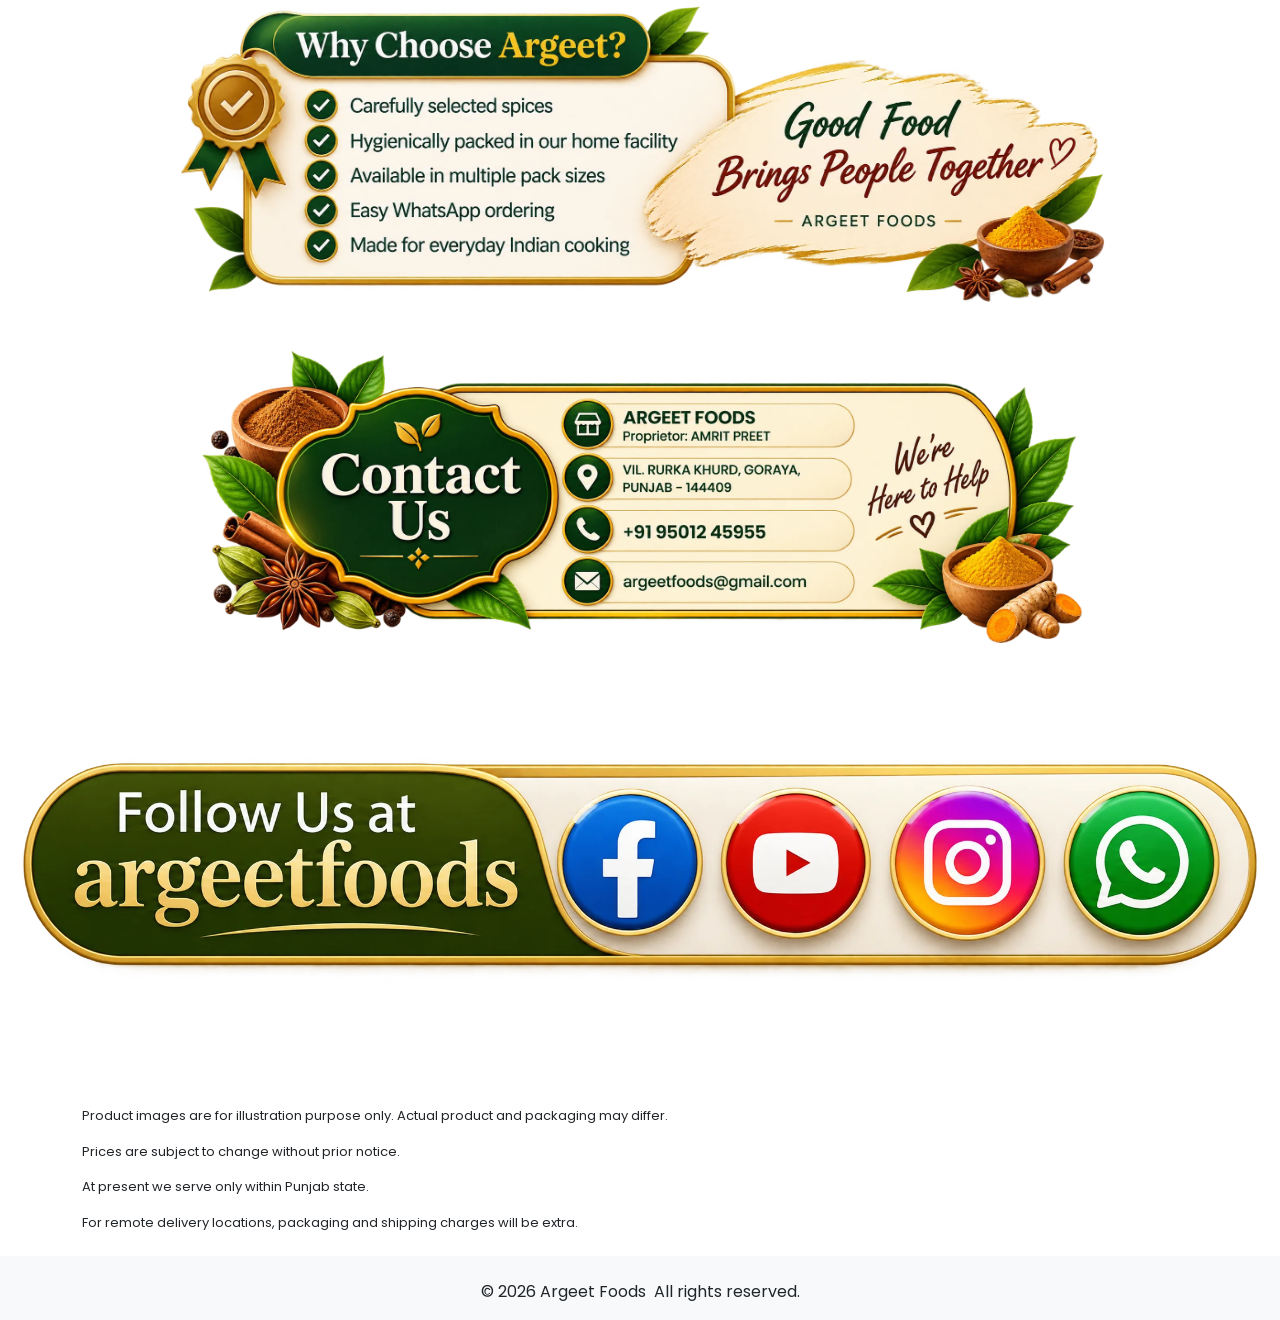
==== commit f925808f: "changes" ====
--- a/index.html
+++ b/index.html
@@ -4,11 +4,13 @@
     <meta charset="UTF-8" />
     <meta name="viewport" content="width=device-width, initial-scale=1.0" />
 
-    <title>ARGEET</title>
-
-    <meta name="description" content="Argeet brings you high-quality spices and seasonings made with authentic flavors. Shop aromatic masalas and high quality ingredients for delicious cooking." />
+    <title>Argeet Spices & Masala | Garam, Mix & Chai Masala</title>
+
+    <meta name="description" content="Explore Argeet spices and masala, including garam masala, mix masala, chai masala, chana masala, paneer masala and turmeric powder. View products and prices online. Serving customers in Punjab, India." />
 
     <link rel="icon" type="image/x-icon" href="favicon.ico" />
+
+    <link rel="canonical" href="https://www.argeet.in/" />
 
     <!-- Google Fonts -->
     <link rel="preconnect" href="https://fonts.googleapis.com" />
@@ -22,7 +24,7 @@
     <link rel="stylesheet" href="https://cdnjs.cloudflare.com/ajax/libs/font-awesome/6.7.2/css/all.min.css" />
 
     <!-- Custom CSS -->
-    <link rel="stylesheet" href="style.css?v=4" />
+    <link rel="stylesheet" href="style.css?v=5" />
 
     <!-- Google tag (gtag.js) -->
     <script async src="https://www.googletagmanager.com/gtag/js?id=G-N0LCTBPH5R"></script>
@@ -66,6 +68,12 @@
 
     <!-- Products -->
     <main class="container-fluid products-section">
+      <div class="container text-center pt-4 pb-5">
+        <h1 class="h3 fw-semibold mb-2 argeet-heading">Argeet Spices &amp; Masala</h1>
+
+        <p class="text-secondary mb-0 mx-auto" style="max-width: 750px">Discover mix masala, garam masala, chai masala and other spices for everyday Indian cooking. Explore our products and order through WhatsApp across Punjab.</p>
+      </div>
+
       <div class="row g-4">
         <!-- Mix Masala -->
         <div class="col-12 col-md-6 col-lg-4">
@@ -606,7 +614,7 @@
           <div class="outer">
             <div class="row">
               <div class="col-6">
-                <img src="images/CHT-P.webp?v=2" alt="Argeet Curry Masala Pouch" class="img-fluid" />
+                <img src="images/CHT-P.webp?v=2" alt="Argeet Chaat Masala Pouch" class="img-fluid" />
               </div>
               <div class="col-6 ps-0">
                 <div class="title">
@@ -648,7 +656,7 @@
           <div class="outer">
             <div class="row">
               <div class="col-6">
-                <img src="images/CUMIN-P.webp?v=2" alt="Argeet Curry Masala Pouch" class="img-fluid" />
+                <img src="images/CUMIN-P.webp?v=2" alt="Argeet Cumin Powder Pouch" class="img-fluid" />
               </div>
               <div class="col-6 ps-0">
                 <div class="title">
@@ -690,7 +698,7 @@
           <div class="outer">
             <div class="row">
               <div class="col-6">
-                <img src="images/CORIANDER-P.webp?v=2" alt="Argeet Curry Masala Pouch" class="img-fluid" />
+                <img src="images/CORIANDER-P.webp?v=2" alt="Argeet Coriander Powder Pouch" class="img-fluid" />
               </div>
               <div class="col-6 ps-0">
                 <div class="title">
@@ -734,7 +742,7 @@
     <div class="row">
       <div class="col-md-12">
         <div class="p-5">
-          <img src="images/fssai-plate.webp?v=2" class="img-fluid desktop-only desktop-fssai" alt="How Delivery" alt="Argeet FSSAI License Number Plate" />
+          <img src="images/fssai-plate.webp?v=2" class="img-fluid desktop-only desktop-fssai" alt="Argeet FSSAI License Number Plate" />
           <img src="images/fssai-plate-mobile.webp?v=2" class="img-fluid mobile-only" alt="Argeet FSSAI License Number Plate" />
         </div>
       </div>
@@ -828,7 +836,7 @@
             <p class="text-secondary small mb-4">Want to try our spices? WhatsApp for your free sample.</p>
 
             <a href="https://wa.me/9501245955?text=Hi%2C%20I%20want%20to%20order%20free%20spice%20sample." target="_blank" rel="noopener" class="btn btn-success w-100 py-2">
-              <i class="bi bi-whatsapp me-2"></i>
+              <i class="fa-brands fa-whatsapp me-2"></i>
               Get Free Sample
             </a>
 
--- a/style.css
+++ b/style.css
@@ -33,6 +33,13 @@
 
 .title h2 {
     font-size: 20px;
+}
+
+.argeet-heading {
+    background: linear-gradient(90deg, #7a4b16, #c18a2b, #966919);
+    -webkit-background-clip: text;
+    background-clip: text;
+    -webkit-text-fill-color: transparent;
 }
 
 
